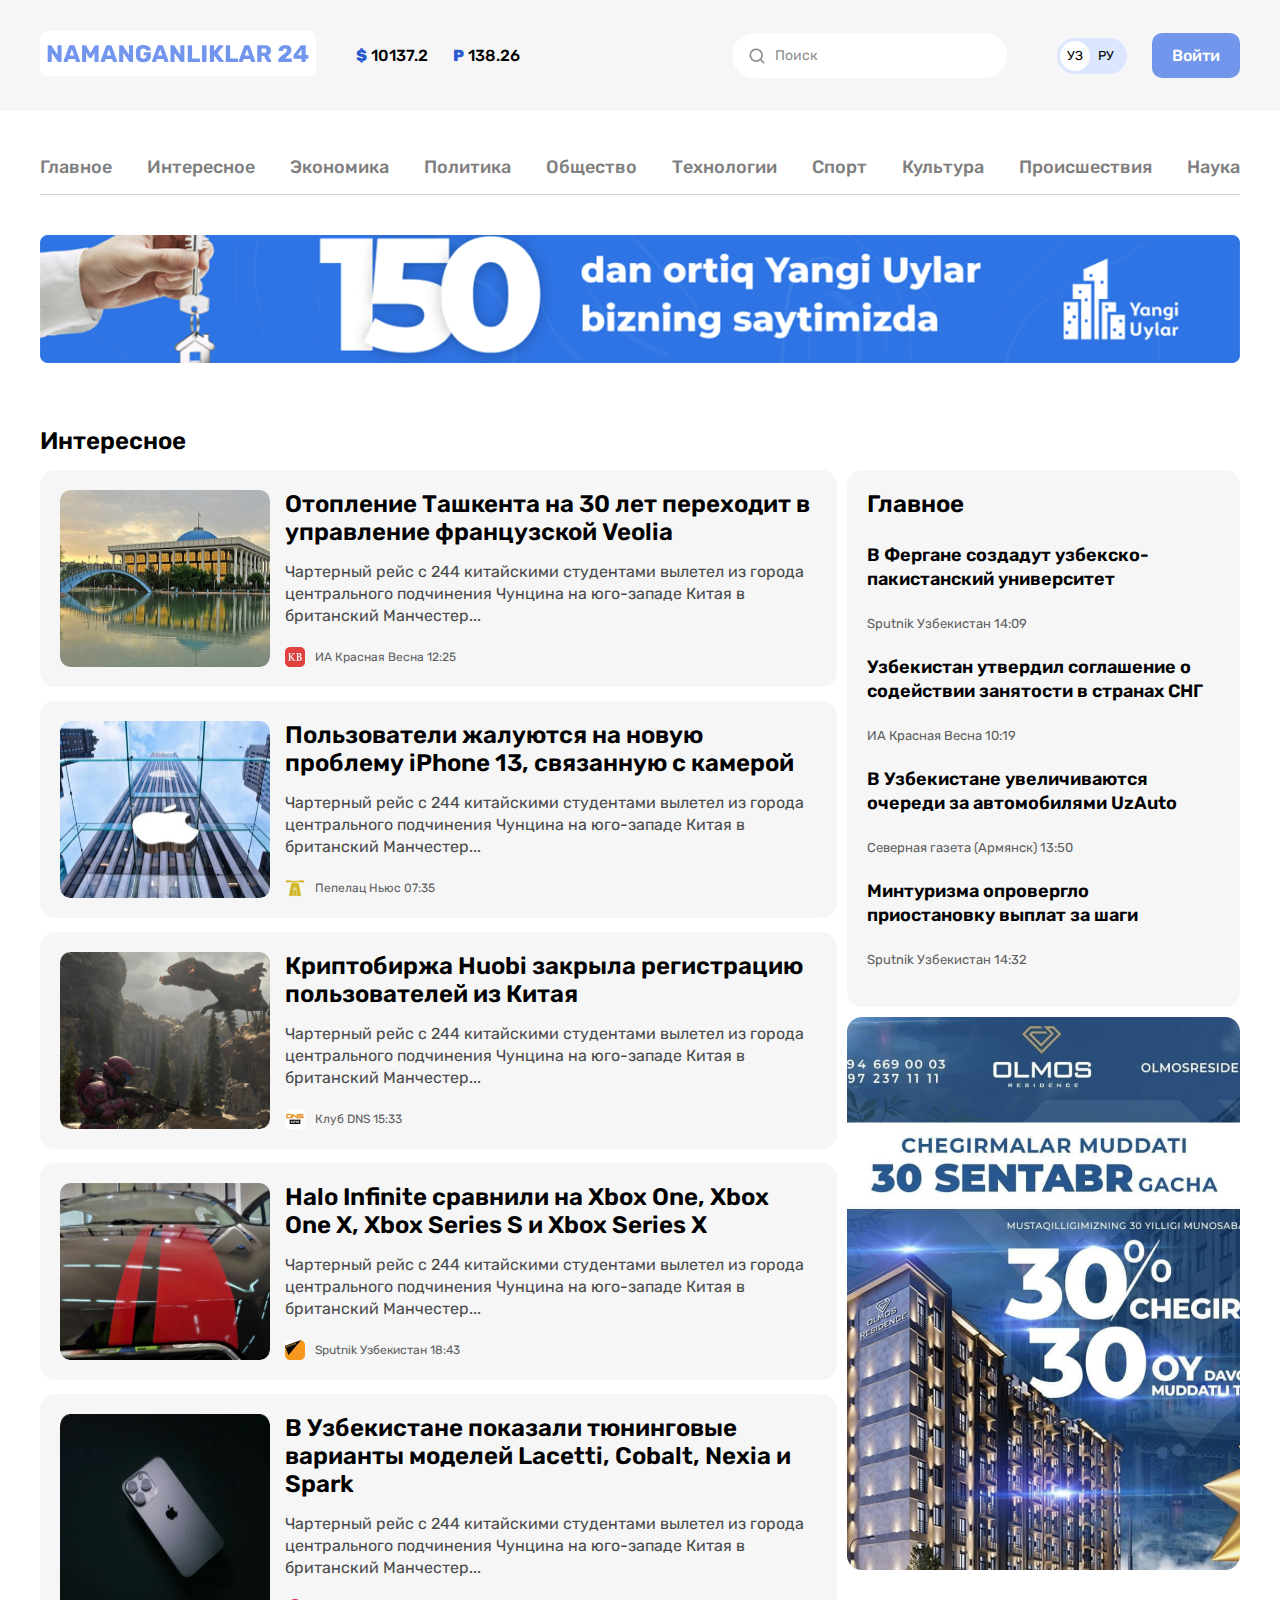
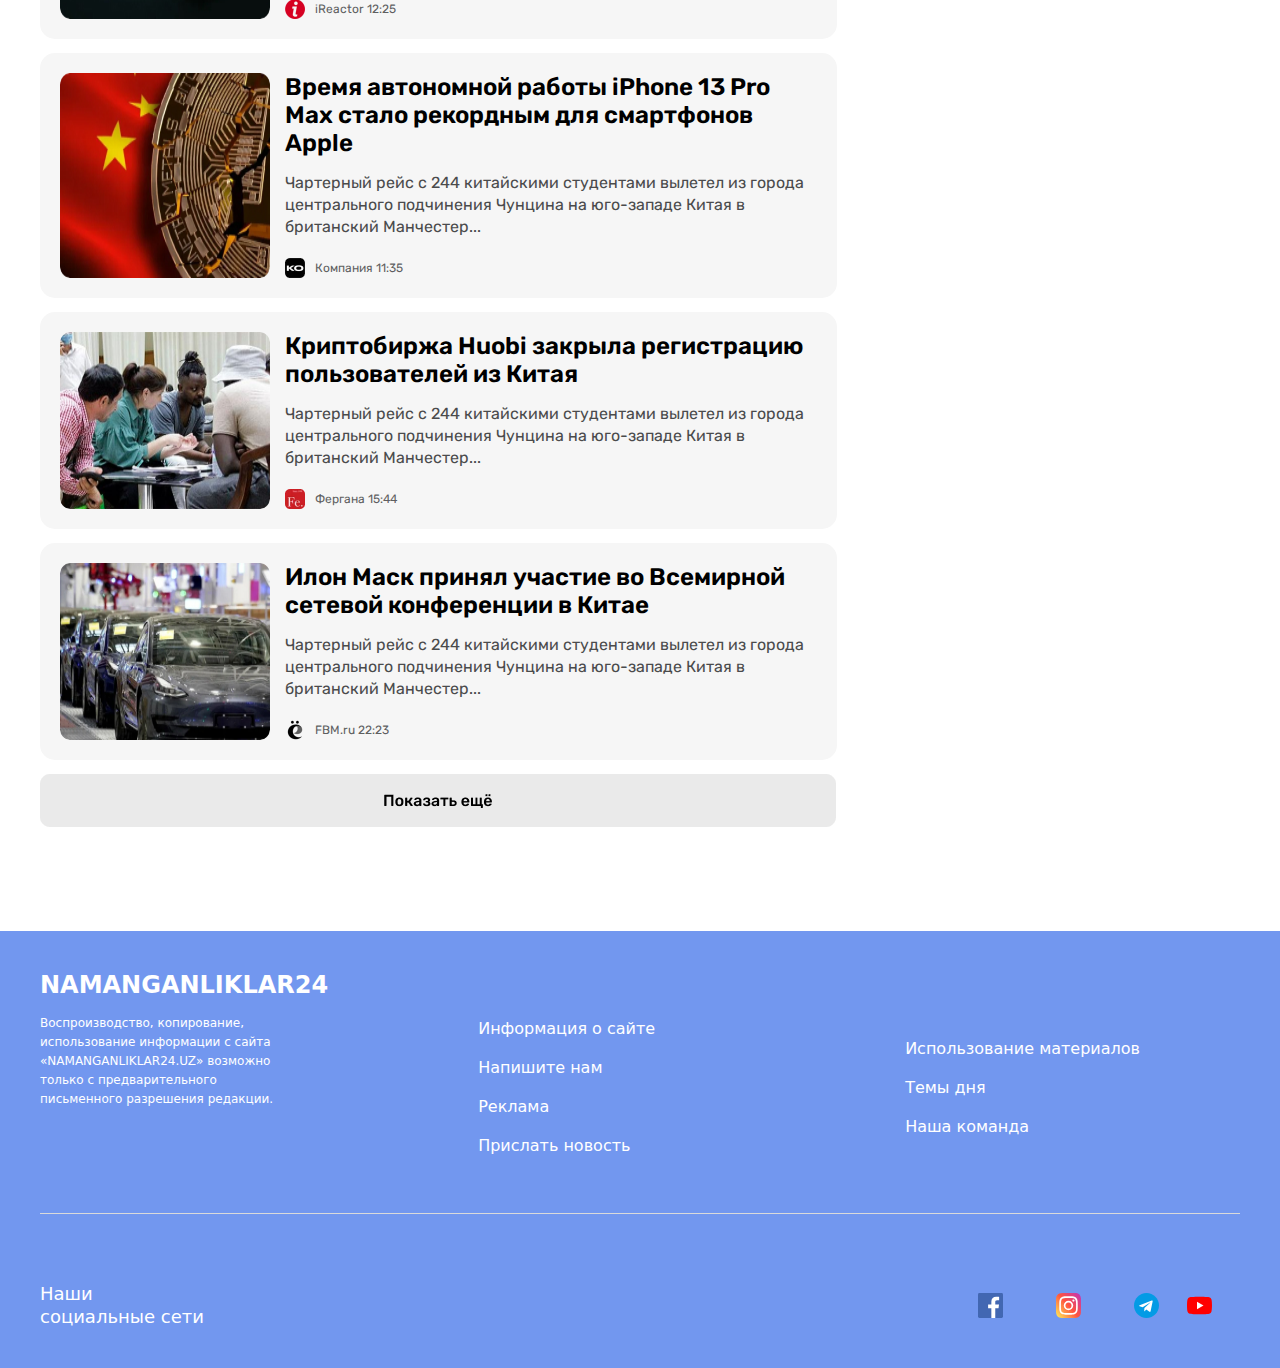
==== interest.html @ 2154cc52 "Add second page" ====
<!DOCTYPE html>
<html lang="ru">
  <head>
    <meta charset="UTF-8" />
    <meta http-equiv="X-UA-Compatible" content="IE=edge" />
    <meta name="viewport" content="width=device-width, initial-scale=1.0" />
    <title>interest-page</title>
    <link rel="preconnect" href="https://fonts.googleapis.com" />
    <link rel="preconnect" href="https://fonts.gstatic.com" crossorigin />
    <link
      href="https://fonts.googleapis.com/css2?family=Rubik:wght@400;700&display=swap"
      rel="stylesheet"
    />
    <link rel="stylesheet" href="css/main.css" />
  </head>

  <body>
    <!-- site header start -->
    <header class="header">
      <div class="container">
        <div class="site-up">
          <div class="header-wrapper">
            <div class="header-left">
              <a class="site-logo" href="index.html">
                <img src="images/NAMANGANLIKLAR 24.svg" alt="Logo" />
              </a>
              <ul class="money-list">
                <li class="money-item">
                  <span class="money-item-symbol">$</span> 10137.2
                </li>
                <li class="money-item">
                  <span class="money-item-symbol">P</span> 138.26
                </li>
              </ul>
            </div>
            <div class="header-right">
              <div class="search-button">
                <img class="search-img" src="images/search.png" alt="search" />
                <p class="search-text">Поиск</p>
              </div>
              <div class="site-lenguage">
                <a class="site-lenguage__uz" href="#">УЗ</a>
                <a class="site-lenguage__ru" href="#">РУ</a>
              </div>
              <a class="sign-button" href="#">Войти</a>
            </div>
          </div>
        </div>
      </div>
    </header>
    <!-- SITE HEADER-FINISH -->
    <!-- SITE-NAV-START -->
    <div class="site-down">
      <div class="container">
        <nav class="site-nav">
          <ul class="site-nav-list">
            <li class="site-nav-item">
              <p class="nav-item-text">
                <a class="nav-item-text-link" href="index.html">Главное</a>
              </p>
            </li>
            <li class="site-nav-item">
              <p class="nav-item-text">
                <a class="nav-item-text-link" href="interest.html"
                  >Интересное</a
                >
              </p>
            </li>
            <li class="site-nav-item">
              <p class="nav-item-text">
                <a class="nav-item-text-link" href="#">Экономика</a>
              </p>
            </li>
            <li class="site-nav-item">
              <p class="nav-item-text">
                <a class="nav-item-text-link" href="#">Политика</a>
              </p>
            </li>
            <li class="site-nav-item">
              <p class="nav-item-text">
                <a class="nav-item-text-link" href="#">Общество</a>
              </p>
            </li>
            <li class="site-nav-item">
              <p class="nav-item-text">
                <a class="nav-item-text-link" href="#">Технологии</a>
              </p>
            </li>
            <li class="site-nav-item">
              <p class="nav-item-text">
                <a class="nav-item-text-link" href="#">Спорт</a>
              </p>
            </li>
            <li class="site-nav-item">
              <p class="nav-item-text">
                <a class="nav-item-text-link" href="#">Культура</a>
              </p>
            </li>
            <li class="site-nav-item">
              <p class="nav-item-text">
                <a class="nav-item-text-link" href="#">Происшествия</a>
              </p>
            </li>
            <li class="site-nav-item">
              <p class="nav-item-text">
                <a class="nav-item-text-link" href="#">Наука</a>
              </p>
            </li>
          </ul>
        </nav>
      </div>
    </div>
    <!-- site-nav-finish -->
    <!-- site aside start -->
    <aside>
      <div class="container">
        <a href="https://yangiuylar.uz/" target="_blank">
          <img src="images/optimize 1.png" width="1200" alt="adv" />
        </a>
      </div>
    </aside>
    <!-- site-aside-finish -->
    <section class="second-section">
      <div class="container">
        <div class="section-wrapper">
          <div class="section-left">
            <h2 class="world-title">Интересное</h2>
            <ul class="world-list">
              <li class="world-item">
                <img class="world-image" src="images/Toshkent.jpg" alt="img" />
                <div class="world-title-text">
                  <h3 class="world-title">
                    Отопление Ташкента на 30 лет переходит в управление
                    французской Veolia
                  </h3>
                  <p class="world-text">
                    Чартерный рейс с 244 китайскими студентами вылетел из города
                    центрального подчинения Чунцина на юго-западе Китая в
                    британский Манчестер...
                  </p>
                  <div class="world-data">
                    <img class="world-data-img" src="images/KB.png" alt="img" />
                    <p class="world-data-text">ИА Красная Весна 12:25</p>
                  </div>
                </div>
              </li>
            </ul>
            <ul class="world-list">
              <li class="world-item">
                <img class="world-image" src="images/apple.jpg" alt="img" />
                <div class="world-title-text">
                  <h3 class="world-title">
                    Пользователи жалуются на новую проблему iPhone 13, связанную
                    с камерой
                  </h3>
                  <p class="world-text">
                    Чартерный рейс с 244 китайскими студентами вылетел из города
                    центрального подчинения Чунцина на юго-западе Китая в
                    британский Манчестер...
                  </p>
                  <div class="world-data">
                    <img
                      class="world-data-img"
                      src="images/yellow.png"
                      alt="img"
                    />
                    <p class="world-data-text">Пепелац Ньюс 07:35</p>
                  </div>
                </div>
              </li>
            </ul>
            <ul class="world-list">
              <li class="world-item">
                <img class="world-image" src="images/ajdarho.jpg" alt="img" />
                <div class="world-title-text">
                  <h3 class="world-title">
                    Криптобиржа Huobi закрыла регистрацию пользователей из Китая
                  </h3>
                  <p class="world-text">
                    Чартерный рейс с 244 китайскими студентами вылетел из города
                    центрального подчинения Чунцина на юго-западе Китая в
                    британский Манчестер...
                  </p>
                  <div class="world-data">
                    <img
                      class="world-data-img"
                      src="images/cns.png"
                      alt="img"
                    />
                    <p class="world-data-text">Клуб DNS 15:33</p>
                  </div>
                </div>
              </li>
            </ul>
            <ul class="world-list">
              <li class="world-item">
                <img class="world-image" src="images/redline.jpg" alt="img" />
                <div class="world-title-text">
                  <h3 class="world-title">
                    Halo Infinite сравнили на Xbox One, Xbox One X, Xbox Series
                    S и Xbox Series X
                  </h3>
                  <p class="world-text">
                    Чартерный рейс с 244 китайскими студентами вылетел из города
                    центрального подчинения Чунцина на юго-западе Китая в
                    британский Манчестер...
                  </p>
                  <div class="world-data">
                    <img
                      class="world-data-img"
                      src="images/orange.png"
                      alt="img"
                    />
                    <p class="world-data-text">Sputnik Узбекистан 18:43</p>
                  </div>
                </div>
              </li>
            </ul>
            <ul class="world-list">
              <li class="world-item">
                <img class="world-image" src="images/13pro.jpg" alt="img" />
                <div class="world-title-text">
                  <h3 class="world-title">
                    В Узбекистане показали тюнинговые варианты моделей Lacetti,
                    Cobalt, Nexia и Spark
                  </h3>
                  <p class="world-text">
                    Чартерный рейс с 244 китайскими студентами вылетел из города
                    центрального подчинения Чунцина на юго-западе Китая в
                    британский Манчестер...
                  </p>
                  <div class="world-data">
                    <img class="world-data-img" src="images/i.png" alt="img" />
                    <p class="world-data-text">iReactor 12:25</p>
                  </div>
                </div>
              </li>
            </ul>
            <ul class="world-list">
              <li class="world-item">
                <img
                  class="world-image"
                  src="images/china-gold.jpg"
                  alt="img"
                />
                <div class="world-title-text">
                  <h3 class="world-title">
                    Время автономной работы iPhone 13 Pro Max стало рекордным
                    для смартфонов Apple
                  </h3>
                  <p class="world-text">
                    Чартерный рейс с 244 китайскими студентами вылетел из города
                    центрального подчинения Чунцина на юго-западе Китая в
                    британский Манчестер...
                  </p>
                  <div class="world-data">
                    <img class="world-data-img" src="images/ko.png" alt="img" />
                    <p class="world-data-text">Компания 11:35</p>
                  </div>
                </div>
              </li>
            </ul>
            <ul class="world-list">
              <li class="world-item">
                <img class="world-image" src="images/bratlar.png" alt="img" />
                <div class="world-title-text">
                  <h3 class="world-title">
                    Криптобиржа Huobi закрыла регистрацию пользователей из Китая
                  </h3>
                  <p class="world-text">
                    Чартерный рейс с 244 китайскими студентами вылетел из города
                    центрального подчинения Чунцина на юго-западе Китая в
                    британский Манчестер...
                  </p>
                  <div class="world-data">
                    <img class="world-data-img" src="images/fe.png" alt="img" />
                    <p class="world-data-text">Фергана 15:44</p>
                  </div>
                </div>
              </li>
            </ul>
            <ul class="world-list">
              <li class="world-item">
                <img class="world-image" src="images/tesla.jpg" alt="img" />
                <div class="world-title-text">
                  <h3 class="world-title">
                    Илон Маск принял участие во Всемирной сетевой конференции в
                    Китае
                  </h3>
                  <p class="world-text">
                    Чартерный рейс с 244 китайскими студентами вылетел из города
                    центрального подчинения Чунцина на юго-западе Китая в
                    британский Манчестер...
                  </p>
                  <div class="world-data">
                    <img class="world-data-img" src="images/S.png" alt="img" />
                    <p class="world-data-text">FBM.ru 22:23</p>
                  </div>
                </div>
              </li>
            </ul>
          </div>
          <div class="section-right">
            <div class="basic-news">
              <h3 class="basic-news-title">Главное</h3>
              <ul class="basic-news-list">
                <li class="basic-news-item">
                  <h4 class="basic-news-item-title">
                    В Фергане создадут узбекско-пакистанский университет
                  </h4>
                  <p class="basic-news-item-text">Sputnik Узбекистан 14:09</p>
                </li>
                <li class="basic-news-item">
                  <h4 class="basic-news-item-title">
                    Узбекистан утвердил соглашение о содействии занятости в
                    странах СНГ
                  </h4>
                  <p class="basic-news-item-text">ИА Красная Весна 10:19</p>
                </li>
                <li class="basic-news-item">
                  <h4 class="basic-news-item-title">
                    В Узбекистане увеличиваются очереди за автомобилями UzAuto
                  </h4>
                  <p class="basic-news-item-text">
                    Северная газета (Армянск) 13:50
                  </p>
                </li>
                <li class="basic-news-item">
                  <h4 class="basic-news-item-title">
                    Минтуризма опровергло приостановку выплат за шаги
                  </h4>
                  <p class="basic-news-item-text">Sputnik Узбекистан 14:32</p>
                </li>
              </ul>
            </div>
            <img class="olmos-second-page" src="images/image 6.png" alt="img" />
          </div>
        </div>
        <img class="button-show" src="images/Button.png" alt="img" />
      </div>
    </section>
    <footer class="site-footer">
      <!-- footer part start -->
      <div class="footer-part">
        <div class="container">
          <div class="footer-top">
            <div class="footer-top-logobox">
              <a class="footer-top-boxlogo-link" href="./index.html">
                <p class="namanganliklar">NAMANGANLIKLAR24</p>
              </a>

              <p class="footer-top-boxlogo-text">
                Воспроизводство, копирование, <br />
                использование информации с сайта <br />
                «NAMANGANLIKLAR24.UZ» возможно <br />
                только с предварительного <br />
                письменного разрешения редакции.
              </p>
            </div>
            <div class="footer-top-infobox">
              <ul class="footer-top-infobox-list">
                <li class="footer-top-infobox-item">
                  <a class="footer-top-infobox-link" href="#"
                    >Информация о сайте</a
                  >
                </li>
                <li class="footer-top-infobox-item">
                  <a class="footer-top-infobox-link" href="#">Напишите нам</a>
                </li>
                <li class="footer-top-infobox-item">
                  <a class="footer-top-infobox-link" href="#">Реклама</a>
                </li>
                <li class="footer-top-infobox-item">
                  <a class="footer-top-infobox-link" href="#"
                    >Прислать новость</a
                  >
                </li>
              </ul>
            </div>
            <div class="footer-top-infobox">
              <ul class="footer-top-infobox-list">
                <li class="footer-top-infobox-item">
                  <a class="footer-top-infobox-link" href="#"
                    >Использование материалов</a
                  >
                </li>
                <li class="footer-top-infobox-item">
                  <a class="footer-top-infobox-link" href="#">Темы дня</a>
                </li>
                <li class="footer-top-infobox-item">
                  <a class="footer-top-infobox-link" href="#">Наша команда</a>
                </li>
              </ul>
            </div>
          </div>

          <div class="footer-bottom">
            <h2 class="footer-bottom-text">
              Наши <br />
              социальные сети
            </h2>

            <ul class="footer-bottom-list">
              <li class="footer-bottom-item">
                <a
                  class="footer-bottom-link"
                  href="https://facebook.com"
                  target="blank"
                >
                  <img
                    class="footer-bottom-link-logo"
                    src="./images/free-icon-facebook.svg"
                    width="25"
                    height="25"
                    alt="logo facebook"
                  />
                </a>
              </li>
              <li class="footer-bottom-item">
                <a
                  class="footer-bottom-link"
                  href="https://instagram.com"
                  target="blank"
                >
                  <img
                    class="footer-bottom-link-logo"
                    src="./images/free-icon-instagram.svg"
                    width="25"
                    height="25"
                    alt="logo instagram"
                  />
                </a>
              </li>
              <li class="footer-bottom-item">
                <a
                  class="footer-bottom-link"
                  href="https://telegram.com"
                  target="blank"
                >
                  <img
                    class="footer-bottom-link-logo"
                    src="./images/free-icon-telegram.svg"
                    width="25"
                    height="25"
                    alt="logo telegram"
                  />
                </a>
              </li>
              <li class="footer-bottom">
                <a
                  class="footer-bottom-link"
                  href="https://youtube.com"
                  target="blank"
                >
                  <img
                    class="footer-bottom-link-logo"
                    src="./images/free-icon-youtube.svg"
                    width="25"
                    height="25"
                    alt="logo youtube"
                  />
                </a>
              </li>
            </ul>
          </div>
        </div>
      </div>
    </footer>
  </body>
</html>
---- css/main.css ----
* {
  box-sizing: border-box;
}

body {
  margin: 0;
  font-family:system-ui, -apple-system, BlinkMacSystemFont, 'Segoe UI', Roboto, Oxygen, Ubuntu, Cantarell, 'Open Sans', 'Helvetica Neue', sans-serif;
}

.container {
  width: 1240px;
  margin-right: auto;
  margin-left: auto;
  padding-right: 20px;
  padding-left: 20px;
}

.header {
  padding-top: 30px;
  padding-bottom: 30px;
  background: #f6f6f6;
  display: flex;
  justify-content: space-between;
}

.header-wrapper {
  display: flex;
  justify-content: space-between;
}

.header-left {
  display: flex;
  justify-content: center;
  align-items: center;
}

.money-list {
  display: flex;
  justify-content: center;
  align-items: center;
  list-style: none;
}
.money-item {
  margin-right: 25px;
  font-family: "Rubik";
  font-style: normal;
  font-weight: 500;
  font-size: 16px;
  line-height: 19px;
  color: #000000;
}
.money-item-symbol {
  font-weight: 800;
  color: #2959ce;
}
.header-right {
  display: flex;
  justify-content: center;
  align-items: center;
}
.search-button {
  display: flex;
  justify-content: start;
  align-items: center;
  margin-right: 25px;
  width: 275px;
  height: 45px;
  background: #ffffff;
  border-radius: 60px;
  align-items: center;
}
.search-img {
  margin-left: 15px;
}
.search-text {
  margin-left: 8px;
  font-family: "Rubik";
  font-style: normal;
  font-weight: 400;
  font-size: 14px;
  line-height: 17px;
  color: #8d8d8d;
}
.site-lenguage {
  display: flex;
  align-items: center;
  justify-content: center;
  font-family: "Rubik", "Arial", sans-serif;
  font-weight: 400;
  margin-left: 25px;
  margin-right: 25px;
  font-size: 13px;
  padding: 3px;
  line-height: 12px;
  background: #dce6ff;
  border-radius: 39px;
}
.site-lenguage__uz,
.site-lenguage__ru {
  text-decoration: none;
  color: #000000;
}

.site-lenguage__ru {
  padding-right: 10px;
}

.site-lenguage__uz {
  padding: 9px 7px;
  background-color: #fff;
  border-radius: 50%;
  margin-right: 8px;
}
.sign-button {
  padding-top: 13px;
  padding-right: 20px;
  padding-bottom: 13px;
  padding-left: 20px;

  font-family: "Rubik";
  font-style: normal;
  font-weight: 500;
  font-size: 16px;
  line-height: 19px;
  text-decoration: none;
  background: #7296ec;
  border-radius: 10px;
  color: #ffffff;
}
.site-nav {
  border-bottom: 1px solid #d1d1d1;
  margin-bottom: 40px;
}

.site-nav-list {
  margin-top: 30px;
  margin-bottom: 0;
  margin-left: 0p;
  padding-left: 0;
  display: flex;
  justify-content: space-between;
  align-items: center;
  list-style: none;
  border-bottom: #000000;
}
.nav-item-text-link {
  margin-bottom: 20px;
  font-family: "Rubik";
  font-style: normal;
  font-weight: 500;
  font-size: 18px;
  line-height: 21px;
  text-align: center;
  text-decoration: none;
  color: #7f7f7f;
}
.first-section {
  padding-top: 50px;
}
.news-list {
  padding: 0;
  display: flex;
  list-style: none;
  flex-wrap: wrap;
}
.news-item {
  margin-right: 10px;
  margin-bottom: 10px;
  padding: 20px 20px;
  width: 393px;
  background: #f6f6f6;
  border-radius: 15px;
}
.item-3 {
  margin-right: 0;
}
.item-6 {
  margin-right: 0;
}
.news-item-title {
  margin: 0;
  margin-bottom: 0;
  font-family: "Rubik";
  font-style: normal;
  font-weight: 700;
  font-size: 20px;
  line-height: 26px;
  /* or 130% */

  color: #000000;
}
.news-item-text {
  margin-bottom: 15px;
  font-family: "Rubik";
  font-style: normal;
  font-weight: 400;
  font-size: 16px;
  line-height: 22px;
  /* or 138% */

  color: #4a4b4c;
}
.news-item-img {
  border-radius: 10px;
}
.news-item-logo {
  display: flex;
  align-items: center;
}
.news-item-logo-img {
  margin-right: 10px;
  width: 20px;
  height: 20px;
}
.news-item-logo-text {
  font-family: "Rubik";
  font-style: normal;
  font-weight: 400;
  font-size: 12px;
  line-height: 14px;

  color: #5e5f61;
}
.box {
  margin-top: 60px;
  margin-right: auto;
  margin-left: auto;
  padding: 25px 30px;
  width: 1050px;
  height: 100px;
  background: #ffc290;
  border-radius: 10px;
  display: flex;
  justify-content: space-between;
}
.box-text {
  margin: 0;
  font-family: "Rubik";
  font-style: normal;
  font-weight: 700;
  font-size: 20px;
  line-height: 26px;
  /* or 130% */

  color: #000000;
}
.box-button {
  margin: 0;
  padding: 13px 30px;
  background: #f78b3b;
  border-radius: 10px;
  font-family: "Rubik";
  font-style: normal;
  font-weight: 500;
  font-size: 20px;
  line-height: 24px;
  text-align: center;

  color: #ffffff;
}
.second-section {
  display: flex;
  padding-top: 60px;
}
.section-wrapper {
  display: flex;
}

.world-title {
  margin-top: 0;
  margin-bottom: 15px;
  font-family: "Rubik";
  font-style: normal;
  font-weight: 600;
  font-size: 24px;
  line-height: 28px;

  color: #000000;
}

.world-list {
  margin: 0;
  margin-right: 10px;
  margin-bottom: 14px;
  padding: 20px 20px;
  width: 797px;
  background: #f6f6f6;
  border-radius: 15px;
  list-style: none;
}
.world-item {
  display: flex;
}
.world-image {
  margin-right: 15px;
  width: 210px;
  border-radius: 10px;
}
.world-title-text {
  margin-bottom: 0;
  font-family: "Rubik";
  font-style: normal;
  font-weight: 500;
  font-size: 20px;
  line-height: 26px;
  /* or 130% */

  color: #000000;
}
.world-text {
  margin-top: 0;
  margin-bottom: 17px;
  margin-bottom: 20px;
  font-family: "Rubik";
  font-style: normal;
  font-weight: 400;
  font-size: 16px;
  line-height: 22px;
  /* or 138% */

  color: #4a4b4c;
}
.world-data {
  display: flex;
  align-items: center;
}
.world-data-img {
  width: 20px;
  height: 20px;
  margin-right: 10px;
}
.world-data-text {
  margin-top: 0;
  margin-bottom: 0;
  font-family: "Rubik";
  font-style: normal;
  font-weight: 400;
  font-size: 12px;
  line-height: 14px;

  color: #5e5f61;
}
.basic-news {
  margin-top: 43px;
  margin-bottom: 10px;
  padding: 20px 20px;
  width: 393px;
  background: #f6f6f6;
  border-radius: 15px;
}
.basic-news-title {
  margin: 0;
  margin-bottom: 25px;
  font-family: "Rubik";
  font-style: normal;
  font-weight: 600;
  font-size: 24px;
  line-height: 28px;

  color: #000000;
}
.basic-news-list {
  padding: 0px;
  list-style: none;
}
.basic-news-item-title {
  margin-bottom: 25px;
  font-family: "Rubik";
  font-style: normal;
  font-weight: 600;
  font-size: 18px;
  line-height: 24px;
  /* or 133% */

  color: #000000;
}
.basic-news-item-text {
  margin-bottom: 20px;
  font-family: "Rubik";
  font-style: normal;
  font-weight: 400;
  font-size: 13px;
  line-height: 15px;

  color: #5e5f61;
}
.olmos {
  width: 393px;
}
.olmos-second-page{
  width: 393px;
  height: 553px;

}
.button-show {
  margin-bottom: 100px;
}
.footer-part {
  background-color: #7297ef;

  padding-bottom: 40px;
}
.site-footer {
  background-color: #fafafa;
}

.footer-top {
  display: flex;
  justify-content: space-between;
  align-items: center;
  margin-bottom: 48px;
  padding-bottom: 33px;
  border-bottom: 1px solid #dadada;
}

.footer-top-boxlogo-link {
  font-weight: 700;
  font-size: 24px;
  line-height: 28px;
  padding-bottom: 15px;
  color: #ffffff;
  text-decoration: none;
}

.namanganliklar {
  margin-top: 40px;
  margin-bottom: 15px;
}
.footer-top-boxlogo-text {
  font-size: 12px;
  line-height: 19px;
  margin-bottom: 71px;

  color: #fff;
}

.footer-top-infobox {
  margin-top: 83px;
  margin-right: 100px;
}

.footer-top-infobox-list {
  list-style: none;
  margin-top: 0;
  margin-bottom: auto;
  padding-left: 0px;
}

.footer-top-infobox-item {
  margin-bottom: 20px;
}

.footer-top-infobox-link {
  font-weight: 500;
  font-size: 16px;
  line-height: 19px;

  text-decoration: none;

  color: #ffffff;
}

.footer-bottom {
  display: flex;
  justify-content: space-between;
}

.footer-bottom-text {
  font-weight: 500;
  font-size: 18px;
  line-height: 23px;

  margin-top: 20px;
  margin-bottom: 0px;

  color: #ffffff;
}
.footer-bottom-link {
  margin-right: 28px;
}

.footer-bottom-list {
  display: flex;
  list-style: none;
  margin-top: 31px;
  margin-bottom: 0px;
  padding-left: 0px;
}

.footer-bottom-item {
  margin-left: 25px;
}
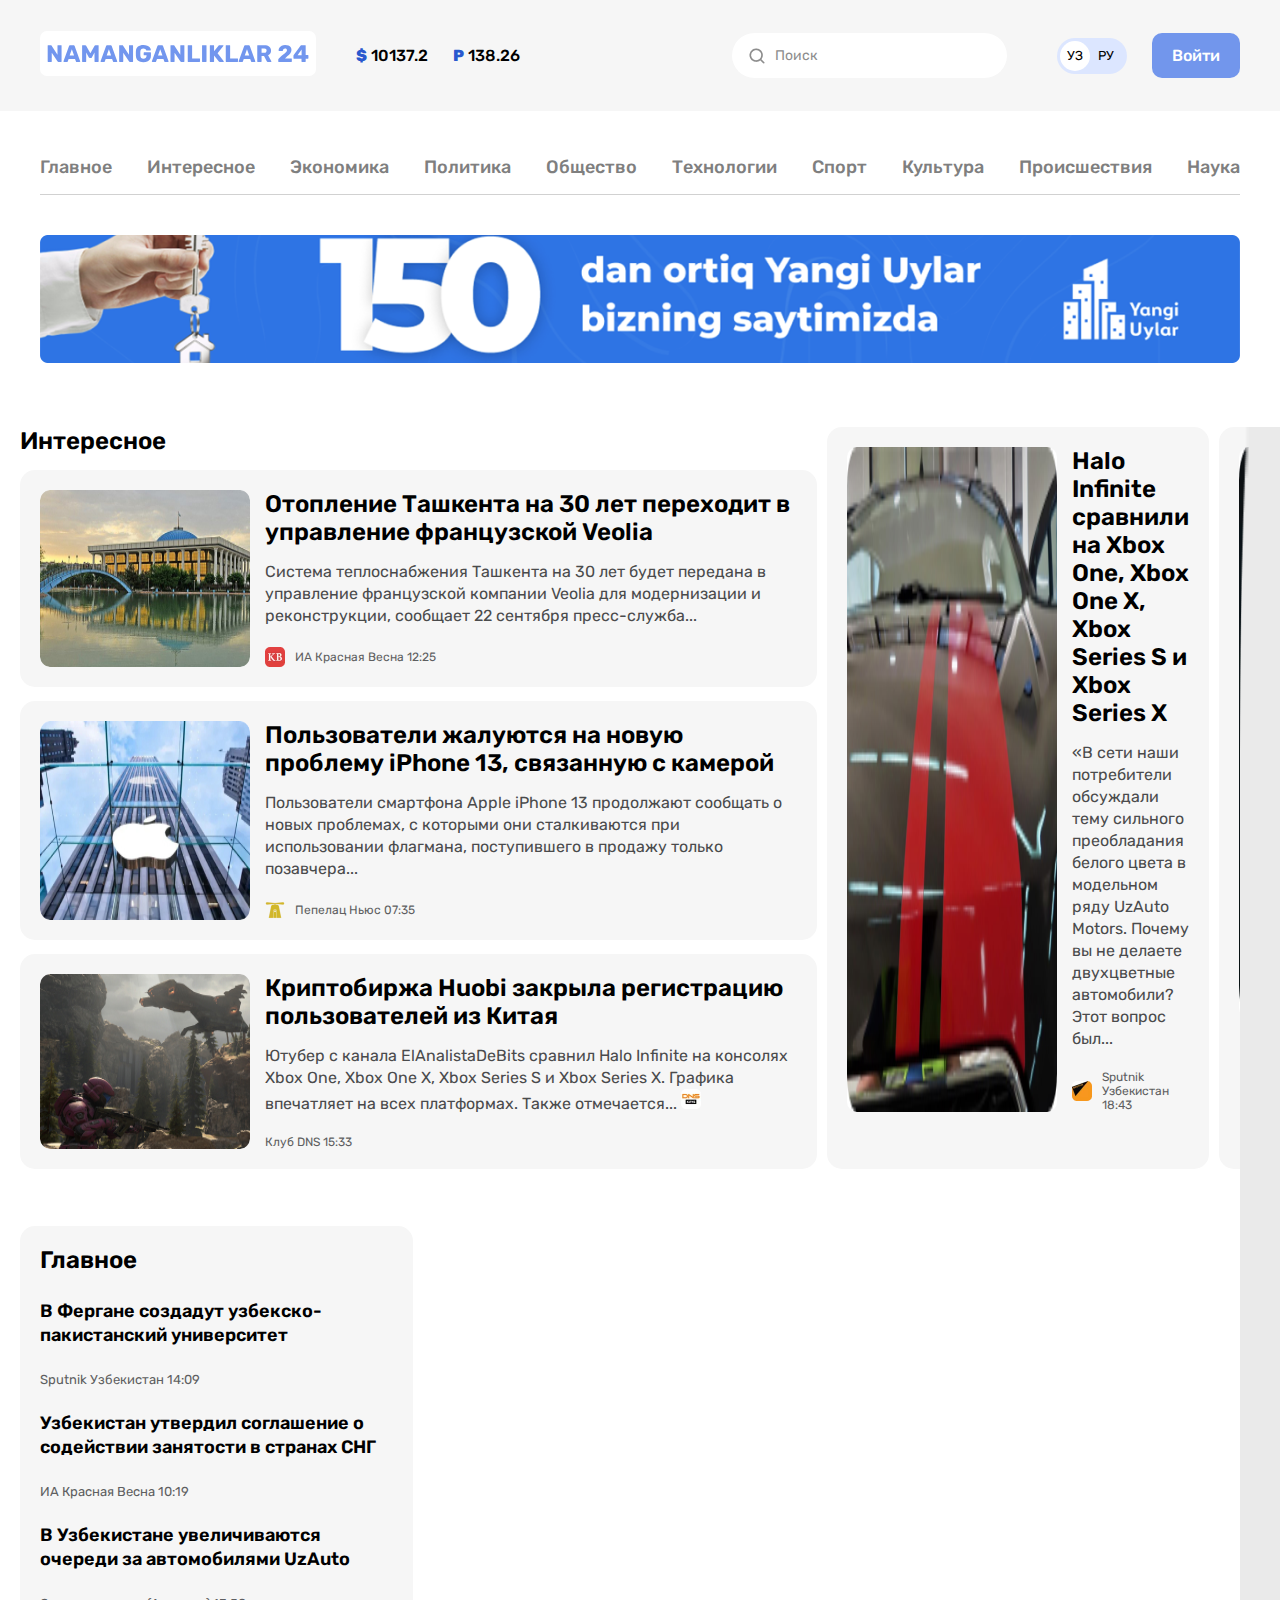
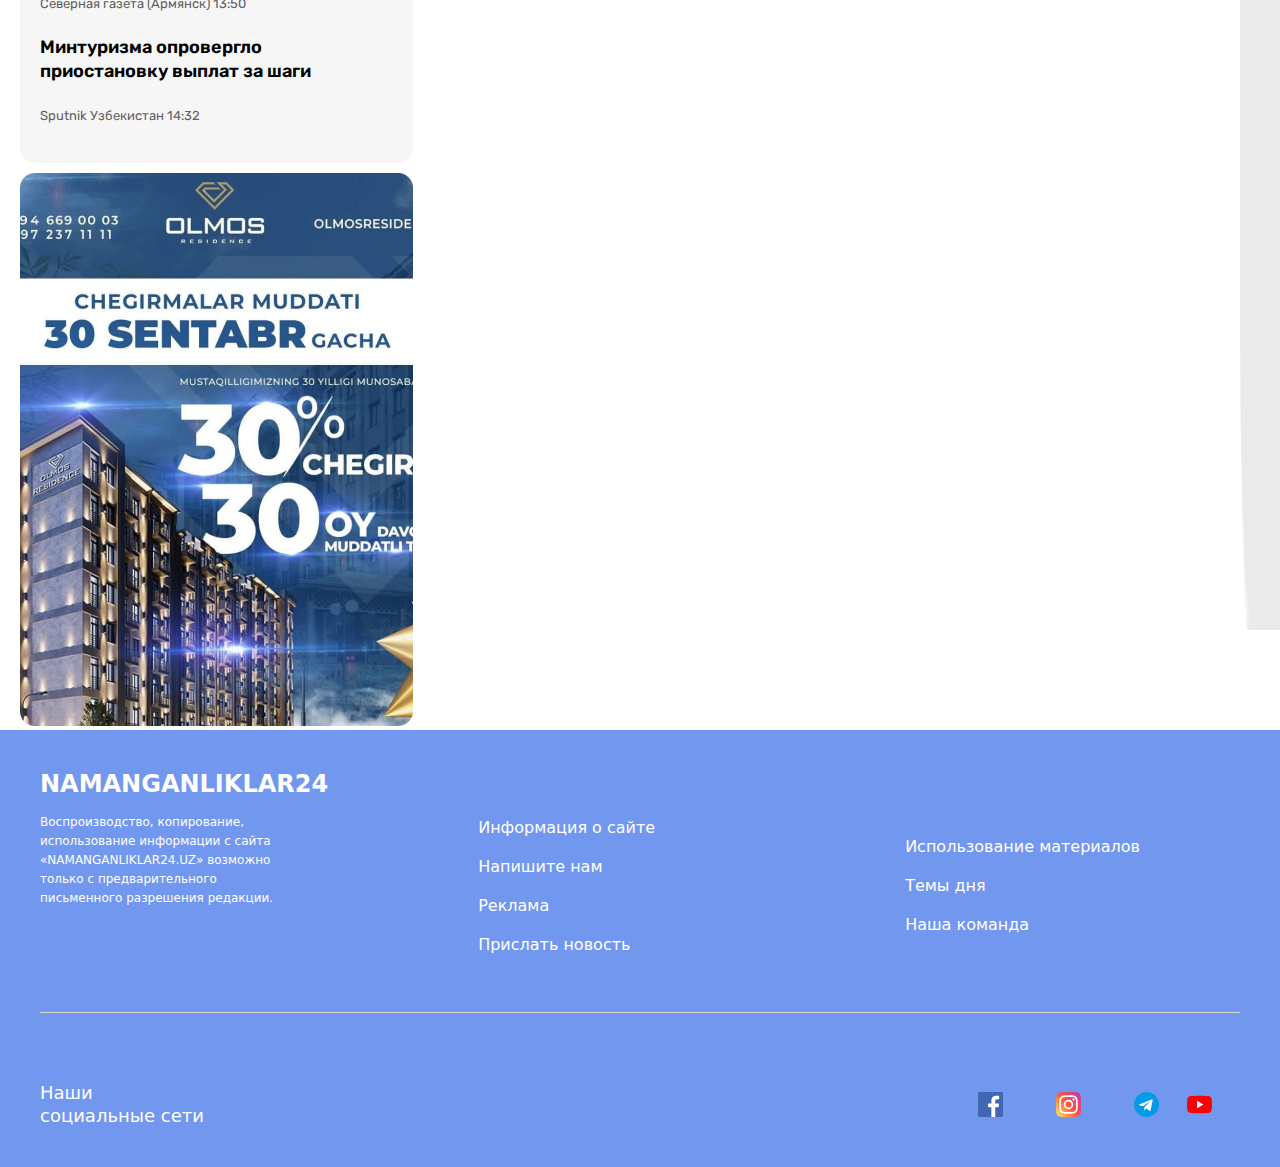
==== commit c9810a94: "Add second page" ====
--- a/interest.html
+++ b/interest.html
@@ -134,9 +134,7 @@
                     французской Veolia
                   </h3>
                   <p class="world-text">
-                    Чартерный рейс с 244 китайскими студентами вылетел из города
-                    центрального подчинения Чунцина на юго-западе Китая в
-                    британский Манчестер...
+                    Система теплоснабжения Ташкента на 30 лет будет передана в управление французской компании Veolia для модернизации и реконструкции, сообщает 22 сентября пресс-служба...
                   </p>
                   <div class="world-data">
                     <img class="world-data-img" src="images/KB.png" alt="img" />
@@ -154,9 +152,7 @@
                     с камерой
                   </h3>
                   <p class="world-text">
-                    Чартерный рейс с 244 китайскими студентами вылетел из города
-                    центрального подчинения Чунцина на юго-западе Китая в
-                    британский Манчестер...
+                    Пользователи смартфона Apple iPhone 13 продолжают сообщать о новых проблемах, с которыми они сталкиваются при использовании флагмана, поступившего в продажу только позавчера...
                   </p>
                   <div class="world-data">
                     <img
@@ -177,11 +173,7 @@
                     Криптобиржа Huobi закрыла регистрацию пользователей из Китая
                   </h3>
                   <p class="world-text">
-                    Чартерный рейс с 244 китайскими студентами вылетел из города
-                    центрального подчинения Чунцина на юго-западе Китая в
-                    британский Манчестер...
-                  </p>
-                  <div class="world-data">
+                    Ютубер с канала ElAnalistaDeBits сравнил Halo Infinite на консолях Xbox One, Xbox One X, Xbox Series S и Xbox Series X. Графика впечатляет на всех платформах. Также отмечается...
                     <img
                       class="world-data-img"
                       src="images/cns.png"
@@ -201,9 +193,7 @@
                     S и Xbox Series X
                   </h3>
                   <p class="world-text">
-                    Чартерный рейс с 244 китайскими студентами вылетел из города
-                    центрального подчинения Чунцина на юго-западе Китая в
-                    британский Манчестер...
+                    «В сети наши потребители обсуждали тему сильного преобладания белого цвета в модельном ряду UzAuto Motors. Почему вы не делаете двухцветные автомобили? Этот вопрос был...
                   </p>
                   <div class="world-data">
                     <img
@@ -225,9 +215,7 @@
                     Cobalt, Nexia и Spark
                   </h3>
                   <p class="world-text">
-                    Чартерный рейс с 244 китайскими студентами вылетел из города
-                    центрального подчинения Чунцина на юго-западе Китая в
-                    британский Манчестер...
+                    Линейка смартфонов iPhone 13 от Apple была презентована на прошлой неделе. Прием предзаказов на устройство стартовал 22 сентября, а 24 сентября новинка появилась в магазинах.
                   </p>
                   <div class="world-data">
                     <img class="world-data-img" src="images/i.png" alt="img" />
@@ -249,10 +237,7 @@
                     для смартфонов Apple
                   </h3>
                   <p class="world-text">
-                    Чартерный рейс с 244 китайскими студентами вылетел из города
-                    центрального подчинения Чунцина на юго-западе Китая в
-                    британский Манчестер...
-                  </p>
+                    Крупнейшая в Китае биржа для торговли биткоинами Huobi приостановила регистрацию пользователей из КНР. Ранее местный Центробанк назвал нелегальными все транзакции...
                   <div class="world-data">
                     <img class="world-data-img" src="images/ko.png" alt="img" />
                     <p class="world-data-text">Компания 11:35</p>
@@ -268,9 +253,7 @@
                     Криптобиржа Huobi закрыла регистрацию пользователей из Китая
                   </h3>
                   <p class="world-text">
-                    Чартерный рейс с 244 китайскими студентами вылетел из города
-                    центрального подчинения Чунцина на юго-западе Китая в
-                    британский Манчестер...
+                    В Узбекистане 22 сентября стартовал конкурс молодых кинематографистов «Кино за пять дней». Мероприятие проходит в рамках Ташкентского Международного...
                   </p>
                   <div class="world-data">
                     <img class="world-data-img" src="images/fe.png" alt="img" />
@@ -288,9 +271,7 @@
                     Китае
                   </h3>
                   <p class="world-text">
-                    Чартерный рейс с 244 китайскими студентами вылетел из города
-                    центрального подчинения Чунцина на юго-западе Китая в
-                    британский Манчестер...
+                    Илон Маск (Elon Musk, Руководитель фирмы Tesla и других проектов) уже второй раз за полторы недели обратился к китайским правящим кругам и гражданам.
                   </p>
                   <div class="world-data">
                     <img class="world-data-img" src="images/S.png" alt="img" />
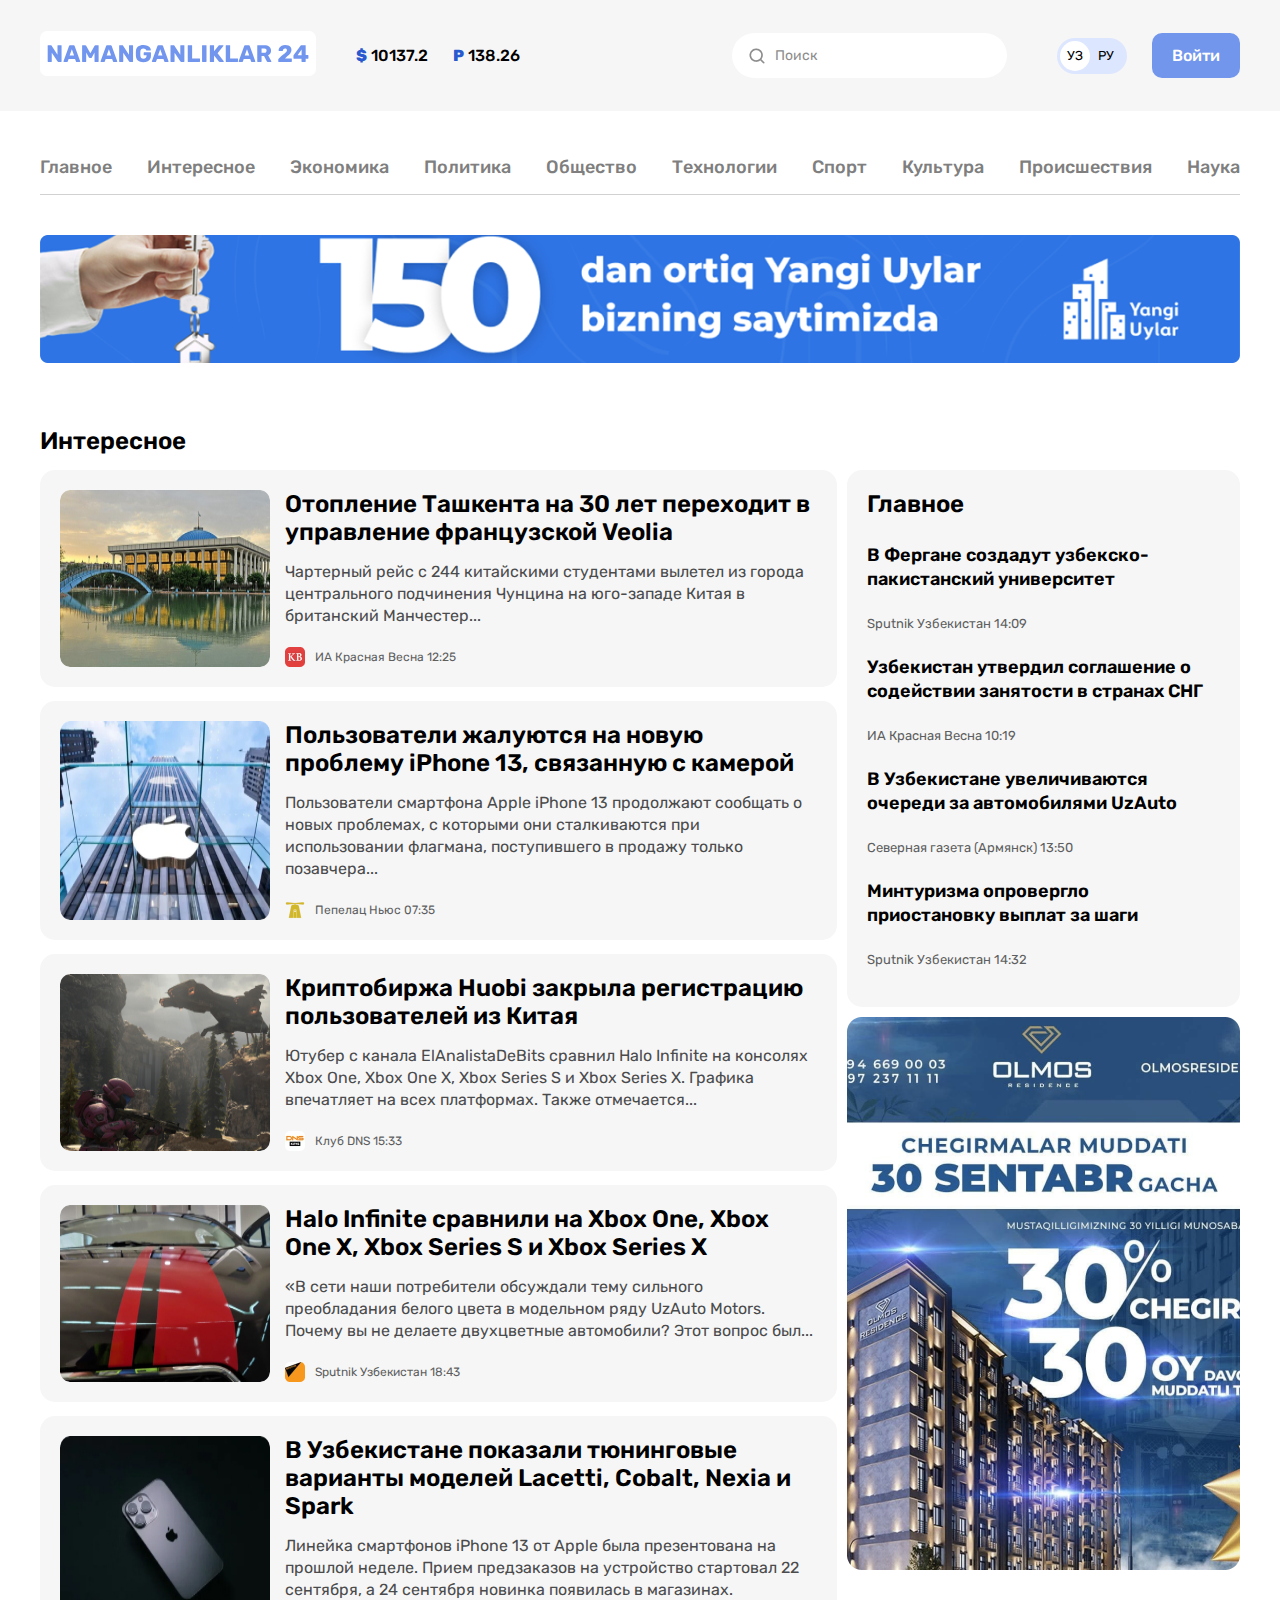
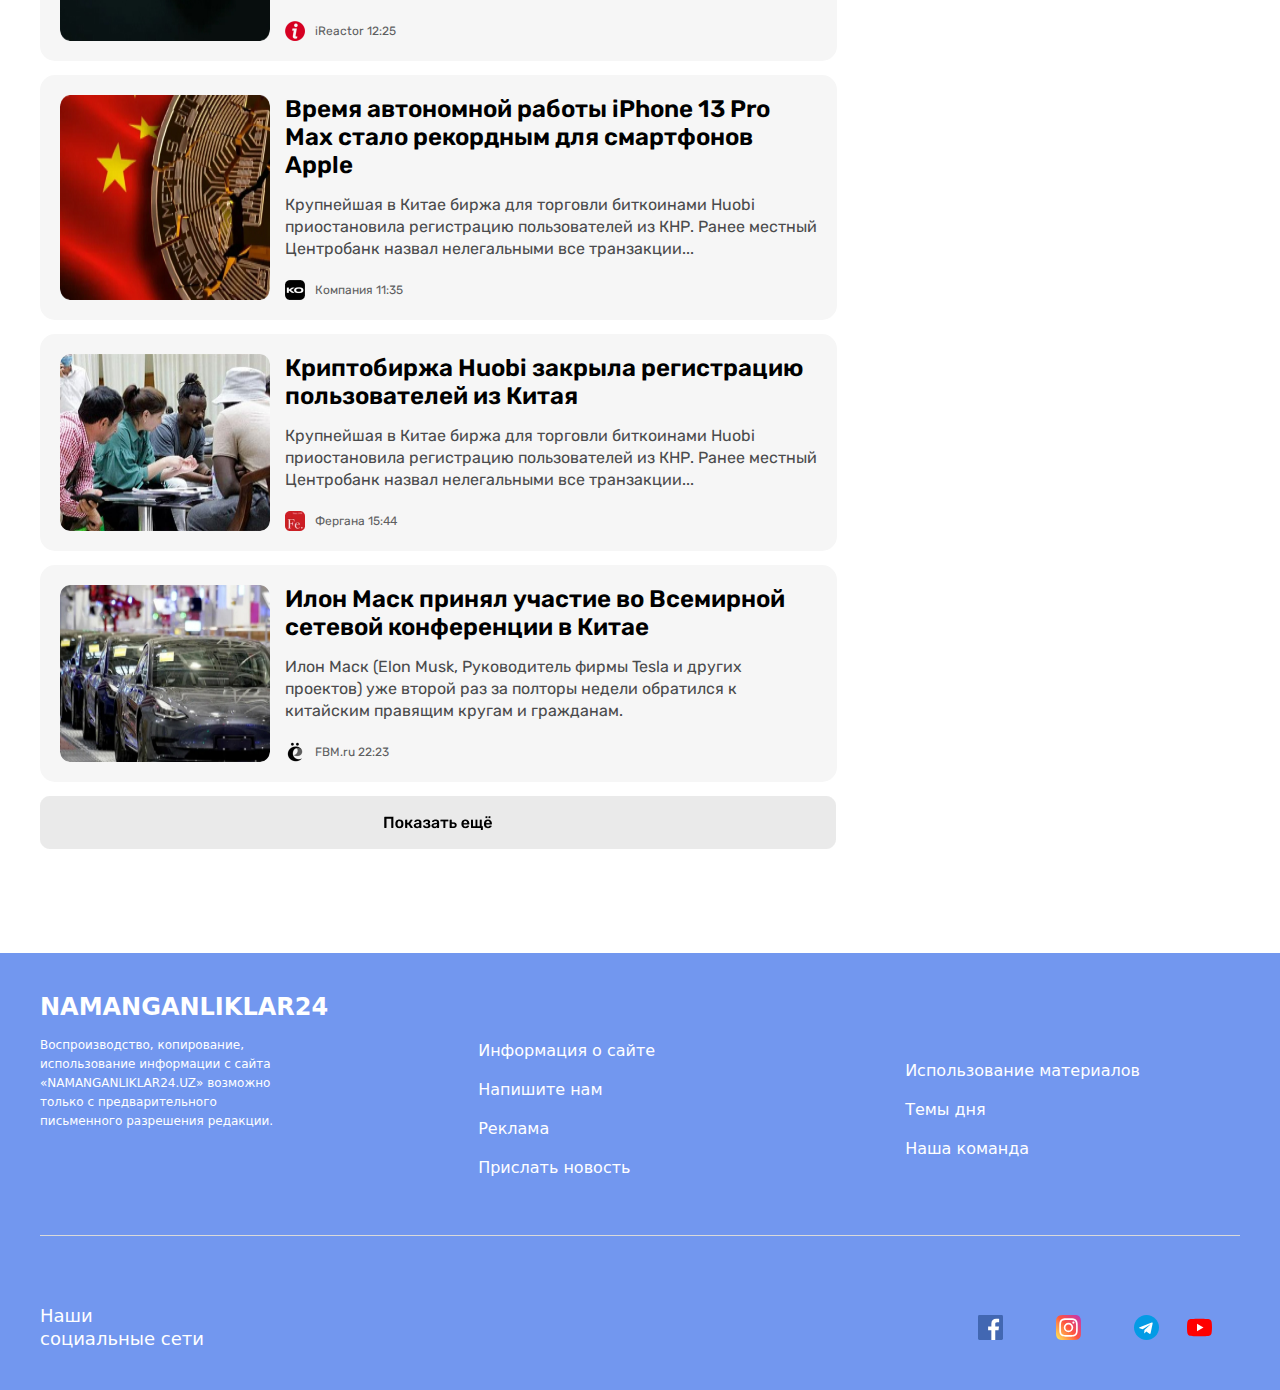
==== commit 06b59ea7: "Add second-page" ====
--- a/interest.html
+++ b/interest.html
@@ -1,6 +1,6 @@
 <!DOCTYPE html>
 <html lang="ru">
-  <head>
+<head>
     <meta charset="UTF-8" />
     <meta http-equiv="X-UA-Compatible" content="IE=edge" />
     <meta name="viewport" content="width=device-width, initial-scale=1.0" />
@@ -8,444 +8,449 @@
     <link rel="preconnect" href="https://fonts.googleapis.com" />
     <link rel="preconnect" href="https://fonts.gstatic.com" crossorigin />
     <link
-      href="https://fonts.googleapis.com/css2?family=Rubik:wght@400;700&display=swap"
-      rel="stylesheet"
+    href="https://fonts.googleapis.com/css2?family=Rubik:wght@400;700&display=swap"
+    rel="stylesheet"
     />
     <link rel="stylesheet" href="css/main.css" />
-  </head>
+</head>
 
-  <body>
+<body>
     <!-- site header start -->
     <header class="header">
-      <div class="container">
-        <div class="site-up">
-          <div class="header-wrapper">
-            <div class="header-left">
-              <a class="site-logo" href="index.html">
-                <img src="images/NAMANGANLIKLAR 24.svg" alt="Logo" />
-              </a>
-              <ul class="money-list">
-                <li class="money-item">
-                  <span class="money-item-symbol">$</span> 10137.2
-                </li>
-                <li class="money-item">
-                  <span class="money-item-symbol">P</span> 138.26
-                </li>
-              </ul>
+        <div class="container">
+            <div class="site-up">
+                <div class="header-wrapper">
+                    <div class="header-left">
+                        <a class="site-logo" href="index.html">
+                            <img src="images/NAMANGANLIKLAR 24.svg" alt="Logo" />
+                        </a>
+                        <ul class="money-list">
+                            <li class="money-item">
+                                <span class="money-item-symbol">$</span> 10137.2
+                            </li>
+                            <li class="money-item">
+                                <span class="money-item-symbol">P</span> 138.26
+                            </li>
+                        </ul>
+                    </div>
+                    <div class="header-right">
+                        <div class="search-button">
+                            <img class="search-img" src="images/search.png" alt="search" />
+                            <p class="search-text">Поиск</p>
+                        </div>
+                        <div class="site-lenguage">
+                            <a class="site-lenguage__uz" href="#">УЗ</a>
+                            <a class="site-lenguage__ru" href="#">РУ</a>
+                        </div>
+                        <a class="sign-button" href="#">Войти</a>
+                    </div>
+                </div>
             </div>
-            <div class="header-right">
-              <div class="search-button">
-                <img class="search-img" src="images/search.png" alt="search" />
-                <p class="search-text">Поиск</p>
-              </div>
-              <div class="site-lenguage">
-                <a class="site-lenguage__uz" href="#">УЗ</a>
-                <a class="site-lenguage__ru" href="#">РУ</a>
-              </div>
-              <a class="sign-button" href="#">Войти</a>
-            </div>
-          </div>
         </div>
-      </div>
     </header>
     <!-- SITE HEADER-FINISH -->
     <!-- SITE-NAV-START -->
     <div class="site-down">
-      <div class="container">
-        <nav class="site-nav">
-          <ul class="site-nav-list">
-            <li class="site-nav-item">
-              <p class="nav-item-text">
-                <a class="nav-item-text-link" href="index.html">Главное</a>
-              </p>
-            </li>
-            <li class="site-nav-item">
-              <p class="nav-item-text">
-                <a class="nav-item-text-link" href="interest.html"
-                  >Интересное</a
-                >
-              </p>
-            </li>
-            <li class="site-nav-item">
-              <p class="nav-item-text">
-                <a class="nav-item-text-link" href="#">Экономика</a>
-              </p>
-            </li>
-            <li class="site-nav-item">
-              <p class="nav-item-text">
-                <a class="nav-item-text-link" href="#">Политика</a>
-              </p>
-            </li>
-            <li class="site-nav-item">
-              <p class="nav-item-text">
-                <a class="nav-item-text-link" href="#">Общество</a>
-              </p>
-            </li>
-            <li class="site-nav-item">
-              <p class="nav-item-text">
-                <a class="nav-item-text-link" href="#">Технологии</a>
-              </p>
-            </li>
-            <li class="site-nav-item">
-              <p class="nav-item-text">
-                <a class="nav-item-text-link" href="#">Спорт</a>
-              </p>
-            </li>
-            <li class="site-nav-item">
-              <p class="nav-item-text">
-                <a class="nav-item-text-link" href="#">Культура</a>
-              </p>
-            </li>
-            <li class="site-nav-item">
-              <p class="nav-item-text">
-                <a class="nav-item-text-link" href="#">Происшествия</a>
-              </p>
-            </li>
-            <li class="site-nav-item">
-              <p class="nav-item-text">
-                <a class="nav-item-text-link" href="#">Наука</a>
-              </p>
-            </li>
-          </ul>
-        </nav>
-      </div>
+        <div class="container">
+            <nav class="site-nav">
+                <ul class="site-nav-list">
+                    <li class="site-nav-item">
+                        <p class="nav-item-text">
+                            <a class="nav-item-text-link" href="index.html">Главное</a>
+                        </p>
+                    </li>
+                    <li class="site-nav-item">
+                        <p class="nav-item-text">
+                            <a class="nav-item-text-link" href="interest.html"
+                            >Интересное</a
+                            >
+                        </p>
+                    </li>
+                    <li class="site-nav-item">
+                        <p class="nav-item-text">
+                            <a class="nav-item-text-link" href="#">Экономика</a>
+                        </p>
+                    </li>
+                    <li class="site-nav-item">
+                        <p class="nav-item-text">
+                            <a class="nav-item-text-link" href="#">Политика</a>
+                        </p>
+                    </li>
+                    <li class="site-nav-item">
+                        <p class="nav-item-text">
+                            <a class="nav-item-text-link" href="#">Общество</a>
+                        </p>
+                    </li>
+                    <li class="site-nav-item">
+                        <p class="nav-item-text">
+                            <a class="nav-item-text-link" href="#">Технологии</a>
+                        </p>
+                    </li>
+                    <li class="site-nav-item">
+                        <p class="nav-item-text">
+                            <a class="nav-item-text-link" href="#">Спорт</a>
+                        </p>
+                    </li>
+                    <li class="site-nav-item">
+                        <p class="nav-item-text">
+                            <a class="nav-item-text-link" href="#">Культура</a>
+                        </p>
+                    </li>
+                    <li class="site-nav-item">
+                        <p class="nav-item-text">
+                            <a class="nav-item-text-link" href="#">Происшествия</a>
+                        </p>
+                    </li>
+                    <li class="site-nav-item">
+                        <p class="nav-item-text">
+                            <a class="nav-item-text-link" href="#">Наука</a>
+                        </p>
+                    </li>
+                </ul>
+            </nav>
+        </div>
     </div>
     <!-- site-nav-finish -->
     <!-- site aside start -->
     <aside>
-      <div class="container">
-        <a href="https://yangiuylar.uz/" target="_blank">
-          <img src="images/optimize 1.png" width="1200" alt="adv" />
-        </a>
-      </div>
+        <div class="container">
+            <a href="https://yangiuylar.uz/" target="_blank">
+                <img src="images/optimize 1.png" width="1200" alt="adv" />
+            </a>
+        </div>
     </aside>
     <!-- site-aside-finish -->
     <section class="second-section">
-      <div class="container">
-        <div class="section-wrapper">
-          <div class="section-left">
-            <h2 class="world-title">Интересное</h2>
-            <ul class="world-list">
-              <li class="world-item">
-                <img class="world-image" src="images/Toshkent.jpg" alt="img" />
-                <div class="world-title-text">
-                  <h3 class="world-title">
-                    Отопление Ташкента на 30 лет переходит в управление
-                    французской Veolia
-                  </h3>
-                  <p class="world-text">
-                    Система теплоснабжения Ташкента на 30 лет будет передана в управление французской компании Veolia для модернизации и реконструкции, сообщает 22 сентября пресс-служба...
-                  </p>
-                  <div class="world-data">
-                    <img class="world-data-img" src="images/KB.png" alt="img" />
-                    <p class="world-data-text">ИА Красная Весна 12:25</p>
-                  </div>
+        <div class="container">
+            <div class="section-wrapper">
+                <div class="section-left">
+                    <h2 class="world-title">Интересное</h2>
+                    <ul class="world-list">
+                        <li class="world-item">
+                            <img class="world-image" src="images/Toshkent.jpg" alt="img" />
+                            <div class="world-title-text">
+                                <h3 class="world-title">
+                                    Отопление Ташкента на 30 лет переходит в управление
+                                    французской Veolia
+                                </h3>
+                                <p class="world-text">
+                                    Чартерный рейс с 244 китайскими студентами вылетел из города
+                                    центрального подчинения Чунцина на юго-западе Китая в
+                                    британский Манчестер...
+                                </p>
+                                <div class="world-data">
+                                    <img class="world-data-img" src="images/KB.png" alt="img" />
+                                    <p class="world-data-text">ИА Красная Весна 12:25</p>
+                                </div>
+                            </div>
+                        </li>
+                    </ul>
+                    <ul class="world-list">
+                        <li class="world-item">
+                            <img class="world-image" src="images/apple.jpg" alt="img" />
+                            <div class="world-title-text">
+                                <h3 class="world-title">
+                                    Пользователи жалуются на новую проблему iPhone 13, связанную
+                                    с камерой
+                                </h3>
+                                <p class="world-text">
+                                    Пользователи смартфона Apple iPhone 13 продолжают сообщать о новых проблемах, с которыми они сталкиваются при использовании флагмана, поступившего в продажу только позавчера...
+                                </p>
+                                <div class="world-data">
+                                    <img
+                                    class="world-data-img"
+                                    src="images/yellow.png"
+                                    alt="img"
+                                    />
+                                    <p class="world-data-text">Пепелац Ньюс 07:35</p>
+                                </div>
+                            </div>
+                        </li>
+                    </ul>
+                    <ul class="world-list">
+                        <li class="world-item">
+                            <img class="world-image" src="images/ajdarho.jpg" alt="img" />
+                            <div class="world-title-text">
+                                <h3 class="world-title">
+                                    Криптобиржа Huobi закрыла регистрацию пользователей из Китая
+                                </h3>
+                                <p class="world-text">
+                                    Ютубер с канала ElAnalistaDeBits сравнил Halo Infinite на консолях Xbox One, Xbox One X, Xbox Series S и Xbox Series X. Графика впечатляет на всех платформах. Также отмечается...
+                                </p>
+                                <div class="world-data">
+                                    <img
+                                    class="world-data-img"
+                                    src="images/cns.png"
+                                    alt="img"
+                                    />
+                                    <p class="world-data-text">Клуб DNS 15:33</p>
+                                </div>
+                            </div>
+                        </li>
+                    </ul>
+                    <ul class="world-list">
+                        <li class="world-item">
+                            <img class="world-image" src="images/redline.jpg" alt="img" />
+                            <div class="world-title-text">
+                                <h3 class="world-title">
+                                    Halo Infinite сравнили на Xbox One, Xbox One X, Xbox Series
+                                    S и Xbox Series X
+                                </h3>
+                                <p class="world-text">
+                                    «В сети наши потребители обсуждали тему сильного преобладания белого цвета в модельном ряду UzAuto Motors. Почему вы не делаете двухцветные автомобили? Этот вопрос был...
+                                </p>
+                                <div class="world-data">
+                                    <img
+                                    class="world-data-img"
+                                    src="images/orange.png"
+                                    alt="img"
+                                    />
+                                    <p class="world-data-text">Sputnik Узбекистан 18:43</p>
+                                </div>
+                            </div>
+                        </li>
+                    </ul>
+                    <ul class="world-list">
+                        <li class="world-item">
+                            <img class="world-image" src="images/13pro.jpg" alt="img" />
+                            <div class="world-title-text">
+                                <h3 class="world-title">
+                                    В Узбекистане показали тюнинговые варианты моделей Lacetti,
+                                    Cobalt, Nexia и Spark
+                                </h3>
+                                <p class="world-text">
+                                    Линейка смартфонов iPhone 13 от Apple была презентована на прошлой неделе. Прием предзаказов на устройство стартовал 22 сентября, а 24 сентября новинка появилась в магазинах.
+                                </p>
+                                <div class="world-data">
+                                    <img class="world-data-img" src="images/i.png" alt="img" />
+                                    <p class="world-data-text">iReactor 12:25</p>
+                                </div>
+                            </div>
+                        </li>
+                    </ul>
+                    <ul class="world-list">
+                        <li class="world-item">
+                            <img
+                            class="world-image"
+                            src="images/china-gold.jpg"
+                            alt="img"
+                            />
+                            <div class="world-title-text">
+                                <h3 class="world-title">
+                                    Время автономной работы iPhone 13 Pro Max стало рекордным
+                                    для смартфонов Apple
+                                </h3>
+                                <p class="world-text">
+                                    Крупнейшая в Китае биржа для торговли биткоинами Huobi приостановила регистрацию пользователей из КНР. Ранее местный Центробанк назвал нелегальными все транзакции...
+                                </p>
+                                <div class="world-data">
+                                    <img class="world-data-img" src="images/ko.png" alt="img" />
+                                    <p class="world-data-text">Компания 11:35</p>
+                                </div>
+                            </div>
+                        </li>
+                    </ul>
+                    <ul class="world-list">
+                        <li class="world-item">
+                            <img class="world-image" src="images/bratlar.png" alt="img" />
+                            <div class="world-title-text">
+                                <h3 class="world-title">
+                                    Криптобиржа Huobi закрыла регистрацию пользователей из Китая
+                                </h3>
+                                <p class="world-text">
+                                    Крупнейшая в Китае биржа для торговли биткоинами Huobi приостановила регистрацию пользователей из КНР. Ранее местный Центробанк назвал нелегальными все транзакции...
+                                </p>
+                                <div class="world-data">
+                                    <img class="world-data-img" src="images/fe.png" alt="img" />
+                                    <p class="world-data-text">Фергана 15:44</p>
+                                </div>
+                            </div>
+                        </li>
+                    </ul>
+                    <ul class="world-list">
+                        <li class="world-item">
+                            <img class="world-image" src="images/tesla.jpg" alt="img" />
+                            <div class="world-title-text">
+                                <h3 class="world-title">
+                                    Илон Маск принял участие во Всемирной сетевой конференции в
+                                    Китае
+                                </h3>
+                                <p class="world-text">
+                                    Илон Маск (Elon Musk, Руководитель фирмы Tesla и других проектов) уже второй раз за полторы недели обратился к китайским правящим кругам и гражданам.
+                                </p>
+                                <div class="world-data">
+                                    <img class="world-data-img" src="images/S.png" alt="img" />
+                                    <p class="world-data-text">FBM.ru 22:23</p>
+                                </div>
+                            </div>
+                        </li>
+                    </ul>
                 </div>
-              </li>
-            </ul>
-            <ul class="world-list">
-              <li class="world-item">
-                <img class="world-image" src="images/apple.jpg" alt="img" />
-                <div class="world-title-text">
-                  <h3 class="world-title">
-                    Пользователи жалуются на новую проблему iPhone 13, связанную
-                    с камерой
-                  </h3>
-                  <p class="world-text">
-                    Пользователи смартфона Apple iPhone 13 продолжают сообщать о новых проблемах, с которыми они сталкиваются при использовании флагмана, поступившего в продажу только позавчера...
-                  </p>
-                  <div class="world-data">
-                    <img
-                      class="world-data-img"
-                      src="images/yellow.png"
-                      alt="img"
-                    />
-                    <p class="world-data-text">Пепелац Ньюс 07:35</p>
-                  </div>
+                <div class="section-right">
+                    <div class="basic-news">
+                        <h3 class="basic-news-title">Главное</h3>
+                        <ul class="basic-news-list">
+                            <li class="basic-news-item">
+                                <h4 class="basic-news-item-title">
+                                    В Фергане создадут узбекско-пакистанский университет
+                                </h4>
+                                <p class="basic-news-item-text">Sputnik Узбекистан 14:09</p>
+                            </li>
+                            <li class="basic-news-item">
+                                <h4 class="basic-news-item-title">
+                                    Узбекистан утвердил соглашение о содействии занятости в
+                                    странах СНГ
+                                </h4>
+                                <p class="basic-news-item-text">ИА Красная Весна 10:19</p>
+                            </li>
+                            <li class="basic-news-item">
+                                <h4 class="basic-news-item-title">
+                                    В Узбекистане увеличиваются очереди за автомобилями UzAuto
+                                </h4>
+                                <p class="basic-news-item-text">
+                                    Северная газета (Армянск) 13:50
+                                </p>
+                            </li>
+                            <li class="basic-news-item">
+                                <h4 class="basic-news-item-title">
+                                    Минтуризма опровергло приостановку выплат за шаги
+                                </h4>
+                                <p class="basic-news-item-text">Sputnik Узбекистан 14:32</p>
+                            </li>
+                        </ul>
+                    </div>
+                    <img class="olmos-second-page" src="images/image 6.png" alt="img" />
                 </div>
-              </li>
-            </ul>
-            <ul class="world-list">
-              <li class="world-item">
-                <img class="world-image" src="images/ajdarho.jpg" alt="img" />
-                <div class="world-title-text">
-                  <h3 class="world-title">
-                    Криптобиржа Huobi закрыла регистрацию пользователей из Китая
-                  </h3>
-                  <p class="world-text">
-                    Ютубер с канала ElAnalistaDeBits сравнил Halo Infinite на консолях Xbox One, Xbox One X, Xbox Series S и Xbox Series X. Графика впечатляет на всех платформах. Также отмечается...
-                    <img
-                      class="world-data-img"
-                      src="images/cns.png"
-                      alt="img"
-                    />
-                    <p class="world-data-text">Клуб DNS 15:33</p>
-                  </div>
-                </div>
-              </li>
-            </ul>
-            <ul class="world-list">
-              <li class="world-item">
-                <img class="world-image" src="images/redline.jpg" alt="img" />
-                <div class="world-title-text">
-                  <h3 class="world-title">
-                    Halo Infinite сравнили на Xbox One, Xbox One X, Xbox Series
-                    S и Xbox Series X
-                  </h3>
-                  <p class="world-text">
-                    «В сети наши потребители обсуждали тему сильного преобладания белого цвета в модельном ряду UzAuto Motors. Почему вы не делаете двухцветные автомобили? Этот вопрос был...
-                  </p>
-                  <div class="world-data">
-                    <img
-                      class="world-data-img"
-                      src="images/orange.png"
-                      alt="img"
-                    />
-                    <p class="world-data-text">Sputnik Узбекистан 18:43</p>
-                  </div>
-                </div>
-              </li>
-            </ul>
-            <ul class="world-list">
-              <li class="world-item">
-                <img class="world-image" src="images/13pro.jpg" alt="img" />
-                <div class="world-title-text">
-                  <h3 class="world-title">
-                    В Узбекистане показали тюнинговые варианты моделей Lacetti,
-                    Cobalt, Nexia и Spark
-                  </h3>
-                  <p class="world-text">
-                    Линейка смартфонов iPhone 13 от Apple была презентована на прошлой неделе. Прием предзаказов на устройство стартовал 22 сентября, а 24 сентября новинка появилась в магазинах.
-                  </p>
-                  <div class="world-data">
-                    <img class="world-data-img" src="images/i.png" alt="img" />
-                    <p class="world-data-text">iReactor 12:25</p>
-                  </div>
-                </div>
-              </li>
-            </ul>
-            <ul class="world-list">
-              <li class="world-item">
-                <img
-                  class="world-image"
-                  src="images/china-gold.jpg"
-                  alt="img"
-                />
-                <div class="world-title-text">
-                  <h3 class="world-title">
-                    Время автономной работы iPhone 13 Pro Max стало рекордным
-                    для смартфонов Apple
-                  </h3>
-                  <p class="world-text">
-                    Крупнейшая в Китае биржа для торговли биткоинами Huobi приостановила регистрацию пользователей из КНР. Ранее местный Центробанк назвал нелегальными все транзакции...
-                  <div class="world-data">
-                    <img class="world-data-img" src="images/ko.png" alt="img" />
-                    <p class="world-data-text">Компания 11:35</p>
-                  </div>
-                </div>
-              </li>
-            </ul>
-            <ul class="world-list">
-              <li class="world-item">
-                <img class="world-image" src="images/bratlar.png" alt="img" />
-                <div class="world-title-text">
-                  <h3 class="world-title">
-                    Криптобиржа Huobi закрыла регистрацию пользователей из Китая
-                  </h3>
-                  <p class="world-text">
-                    В Узбекистане 22 сентября стартовал конкурс молодых кинематографистов «Кино за пять дней». Мероприятие проходит в рамках Ташкентского Международного...
-                  </p>
-                  <div class="world-data">
-                    <img class="world-data-img" src="images/fe.png" alt="img" />
-                    <p class="world-data-text">Фергана 15:44</p>
-                  </div>
-                </div>
-              </li>
-            </ul>
-            <ul class="world-list">
-              <li class="world-item">
-                <img class="world-image" src="images/tesla.jpg" alt="img" />
-                <div class="world-title-text">
-                  <h3 class="world-title">
-                    Илон Маск принял участие во Всемирной сетевой конференции в
-                    Китае
-                  </h3>
-                  <p class="world-text">
-                    Илон Маск (Elon Musk, Руководитель фирмы Tesla и других проектов) уже второй раз за полторы недели обратился к китайским правящим кругам и гражданам.
-                  </p>
-                  <div class="world-data">
-                    <img class="world-data-img" src="images/S.png" alt="img" />
-                    <p class="world-data-text">FBM.ru 22:23</p>
-                  </div>
-                </div>
-              </li>
-            </ul>
-          </div>
-          <div class="section-right">
-            <div class="basic-news">
-              <h3 class="basic-news-title">Главное</h3>
-              <ul class="basic-news-list">
-                <li class="basic-news-item">
-                  <h4 class="basic-news-item-title">
-                    В Фергане создадут узбекско-пакистанский университет
-                  </h4>
-                  <p class="basic-news-item-text">Sputnik Узбекистан 14:09</p>
-                </li>
-                <li class="basic-news-item">
-                  <h4 class="basic-news-item-title">
-                    Узбекистан утвердил соглашение о содействии занятости в
-                    странах СНГ
-                  </h4>
-                  <p class="basic-news-item-text">ИА Красная Весна 10:19</p>
-                </li>
-                <li class="basic-news-item">
-                  <h4 class="basic-news-item-title">
-                    В Узбекистане увеличиваются очереди за автомобилями UzAuto
-                  </h4>
-                  <p class="basic-news-item-text">
-                    Северная газета (Армянск) 13:50
-                  </p>
-                </li>
-                <li class="basic-news-item">
-                  <h4 class="basic-news-item-title">
-                    Минтуризма опровергло приостановку выплат за шаги
-                  </h4>
-                  <p class="basic-news-item-text">Sputnik Узбекистан 14:32</p>
-                </li>
-              </ul>
             </div>
-            <img class="olmos-second-page" src="images/image 6.png" alt="img" />
-          </div>
+            <img class="button-show" src="images/Button.png" alt="img" />
         </div>
-        <img class="button-show" src="images/Button.png" alt="img" />
-      </div>
     </section>
     <footer class="site-footer">
-      <!-- footer part start -->
-      <div class="footer-part">
-        <div class="container">
-          <div class="footer-top">
-            <div class="footer-top-logobox">
-              <a class="footer-top-boxlogo-link" href="./index.html">
-                <p class="namanganliklar">NAMANGANLIKLAR24</p>
-              </a>
-
-              <p class="footer-top-boxlogo-text">
-                Воспроизводство, копирование, <br />
-                использование информации с сайта <br />
-                «NAMANGANLIKLAR24.UZ» возможно <br />
-                только с предварительного <br />
-                письменного разрешения редакции.
-              </p>
-            </div>
-            <div class="footer-top-infobox">
-              <ul class="footer-top-infobox-list">
-                <li class="footer-top-infobox-item">
-                  <a class="footer-top-infobox-link" href="#"
-                    >Информация о сайте</a
-                  >
+        <!-- footer part start -->
+        <div class="footer-part">
+            <div class="container">
+                <div class="footer-top">
+                    <div class="footer-top-logobox">
+                        <a class="footer-top-boxlogo-link" href="./index.html">
+                            <p class="namanganliklar">NAMANGANLIKLAR24</p>
+                        </a>
+                        
+                        <p class="footer-top-boxlogo-text">
+                            Воспроизводство, копирование, <br />
+                            использование информации с сайта <br />
+                            «NAMANGANLIKLAR24.UZ» возможно <br />
+                            только с предварительного <br />
+                            письменного разрешения редакции.
+                        </p>
+                    </div>
+                    <div class="footer-top-infobox">
+                        <ul class="footer-top-infobox-list">
+                            <li class="footer-top-infobox-item">
+                                <a class="footer-top-infobox-link" href="#"
+                                >Информация о сайте</a
+                                >
+                            </li>
+                            <li class="footer-top-infobox-item">
+                                <a class="footer-top-infobox-link" href="#">Напишите нам</a>
+                            </li>
+                            <li class="footer-top-infobox-item">
+                                <a class="footer-top-infobox-link" href="#">Реклама</a>
+                            </li>
+                            <li class="footer-top-infobox-item">
+                                <a class="footer-top-infobox-link" href="#"
+                                >Прислать новость</a
+                                >
+                            </li>
+                        </ul>
+                    </div>
+                    <div class="footer-top-infobox">
+                        <ul class="footer-top-infobox-list">
+                            <li class="footer-top-infobox-item">
+                                <a class="footer-top-infobox-link" href="#"
+                                >Использование материалов</a
+                                >
+                            </li>
+                            <li class="footer-top-infobox-item">
+                                <a class="footer-top-infobox-link" href="#">Темы дня</a>
+                            </li>
+                            <li class="footer-top-infobox-item">
+                                <a class="footer-top-infobox-link" href="#">Наша команда</a>
+                            </li>
+                        </ul>
+                    </div>
+                </div>
+                
+                <div class="footer-bottom">
+                    <h2 class="footer-bottom-text">
+                        Наши <br />
+                        социальные сети
+                    </h2>
+                    
+                    <ul class="footer-bottom-list">
+                        <li class="footer-bottom-item">
+                            <a
+                            class="footer-bottom-link"
+                            href="https://facebook.com"
+                            target="blank"
+                            >
+                            <img
+                            class="footer-bottom-link-logo"
+                            src="./images/free-icon-facebook.svg"
+                            width="25"
+                            height="25"
+                            alt="logo facebook"
+                            />
+                        </a>
+                    </li>
+                    <li class="footer-bottom-item">
+                        <a
+                        class="footer-bottom-link"
+                        href="https://instagram.com"
+                        target="blank"
+                        >
+                        <img
+                        class="footer-bottom-link-logo"
+                        src="./images/free-icon-instagram.svg"
+                        width="25"
+                        height="25"
+                        alt="logo instagram"
+                        />
+                    </a>
                 </li>
-                <li class="footer-top-infobox-item">
-                  <a class="footer-top-infobox-link" href="#">Напишите нам</a>
-                </li>
-                <li class="footer-top-infobox-item">
-                  <a class="footer-top-infobox-link" href="#">Реклама</a>
-                </li>
-                <li class="footer-top-infobox-item">
-                  <a class="footer-top-infobox-link" href="#"
-                    >Прислать новость</a
-                  >
-                </li>
-              </ul>
-            </div>
-            <div class="footer-top-infobox">
-              <ul class="footer-top-infobox-list">
-                <li class="footer-top-infobox-item">
-                  <a class="footer-top-infobox-link" href="#"
-                    >Использование материалов</a
-                  >
-                </li>
-                <li class="footer-top-infobox-item">
-                  <a class="footer-top-infobox-link" href="#">Темы дня</a>
-                </li>
-                <li class="footer-top-infobox-item">
-                  <a class="footer-top-infobox-link" href="#">Наша команда</a>
-                </li>
-              </ul>
-            </div>
-          </div>
-
-          <div class="footer-bottom">
-            <h2 class="footer-bottom-text">
-              Наши <br />
-              социальные сети
-            </h2>
-
-            <ul class="footer-bottom-list">
-              <li class="footer-bottom-item">
-                <a
-                  class="footer-bottom-link"
-                  href="https://facebook.com"
-                  target="blank"
-                >
-                  <img
-                    class="footer-bottom-link-logo"
-                    src="./images/free-icon-facebook.svg"
-                    width="25"
-                    height="25"
-                    alt="logo facebook"
-                  />
-                </a>
-              </li>
-              <li class="footer-bottom-item">
-                <a
-                  class="footer-bottom-link"
-                  href="https://instagram.com"
-                  target="blank"
-                >
-                  <img
-                    class="footer-bottom-link-logo"
-                    src="./images/free-icon-instagram.svg"
-                    width="25"
-                    height="25"
-                    alt="logo instagram"
-                  />
-                </a>
-              </li>
-              <li class="footer-bottom-item">
-                <a
-                  class="footer-bottom-link"
-                  href="https://telegram.com"
-                  target="blank"
-                >
-                  <img
+                <li class="footer-bottom-item">
+                    <a
+                    class="footer-bottom-link"
+                    href="https://telegram.com"
+                    target="blank"
+                    >
+                    <img
                     class="footer-bottom-link-logo"
                     src="./images/free-icon-telegram.svg"
                     width="25"
                     height="25"
                     alt="logo telegram"
-                  />
+                    />
                 </a>
-              </li>
-              <li class="footer-bottom">
+            </li>
+            <li class="footer-bottom">
                 <a
-                  class="footer-bottom-link"
-                  href="https://youtube.com"
-                  target="blank"
+                class="footer-bottom-link"
+                href="https://youtube.com"
+                target="blank"
                 >
-                  <img
-                    class="footer-bottom-link-logo"
-                    src="./images/free-icon-youtube.svg"
-                    width="25"
-                    height="25"
-                    alt="logo youtube"
-                  />
-                </a>
-              </li>
-            </ul>
-          </div>
-        </div>
-      </div>
-    </footer>
-  </body>
+                <img
+                class="footer-bottom-link-logo"
+                src="./images/free-icon-youtube.svg"
+                width="25"
+                height="25"
+                alt="logo youtube"
+                />
+            </a>
+        </li>
+    </ul>
+</div>
+</div>
+</div>
+</footer>
+</body>
 </html>
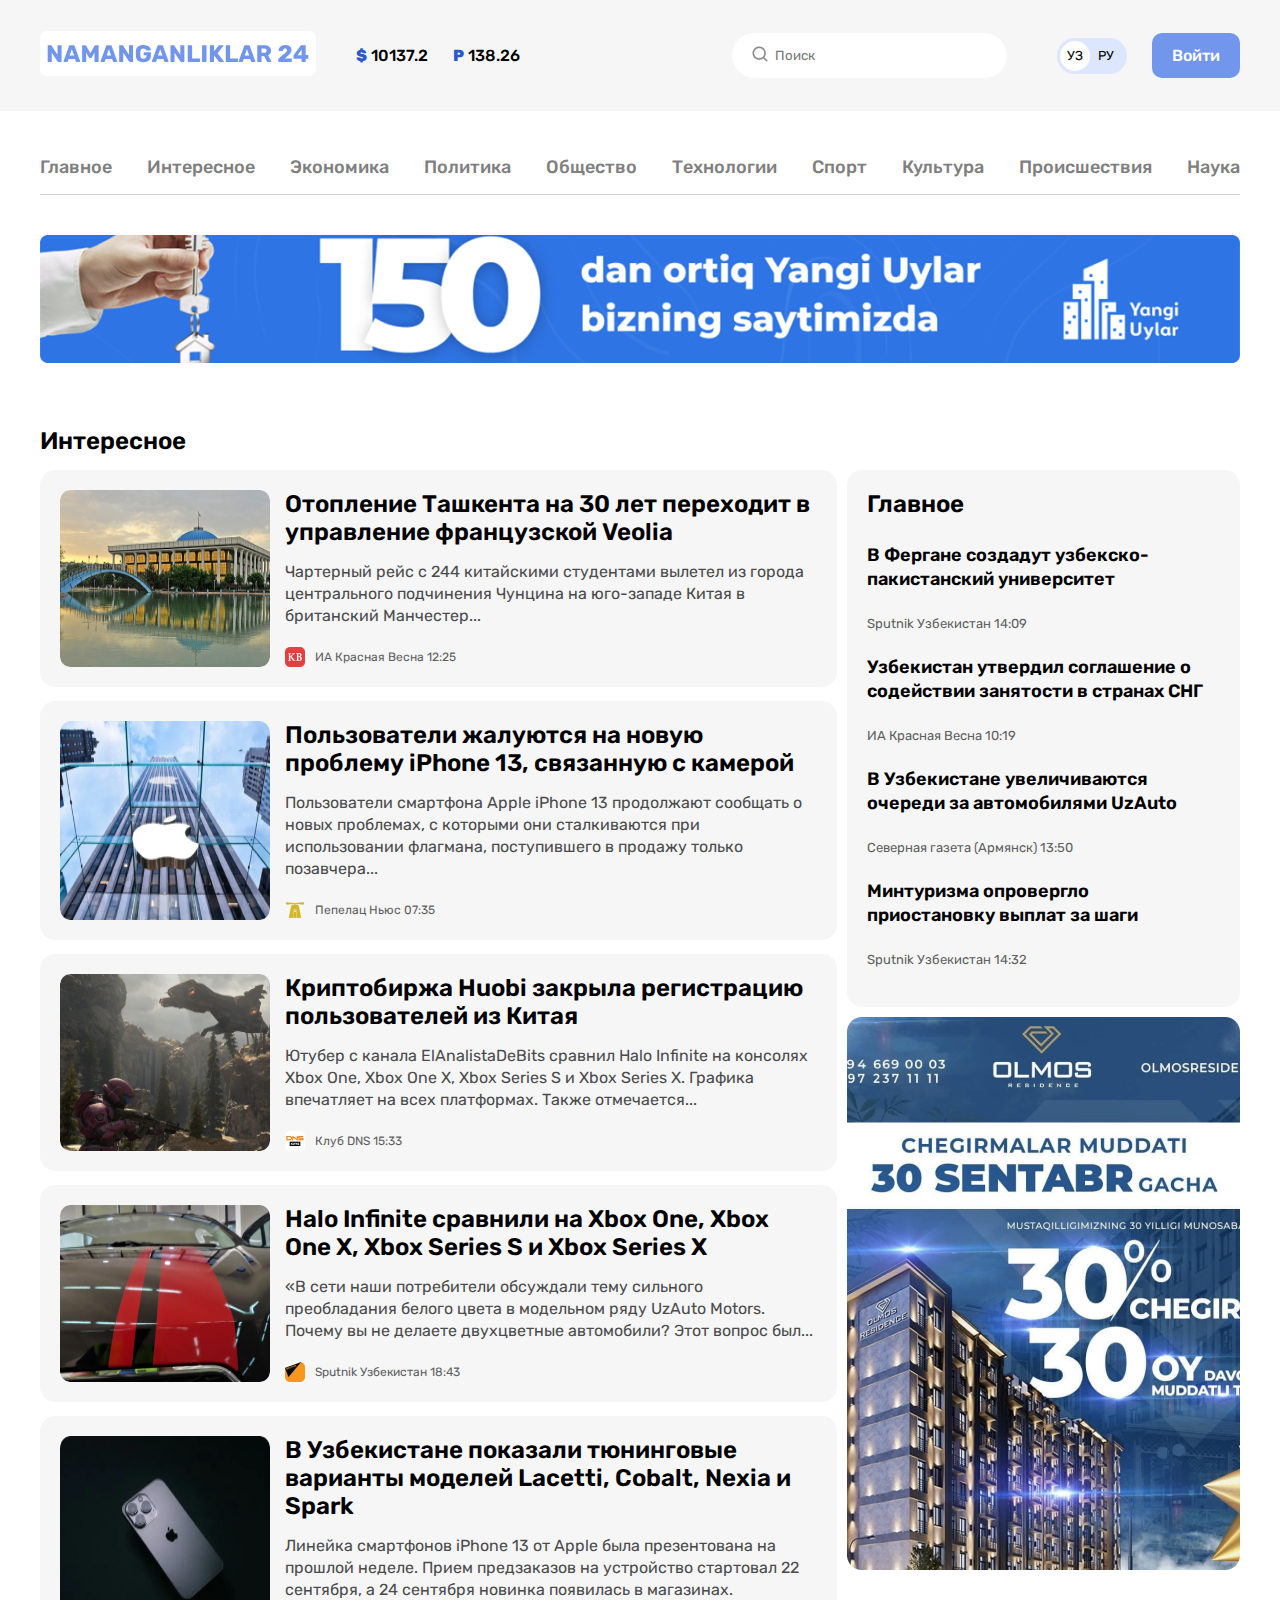
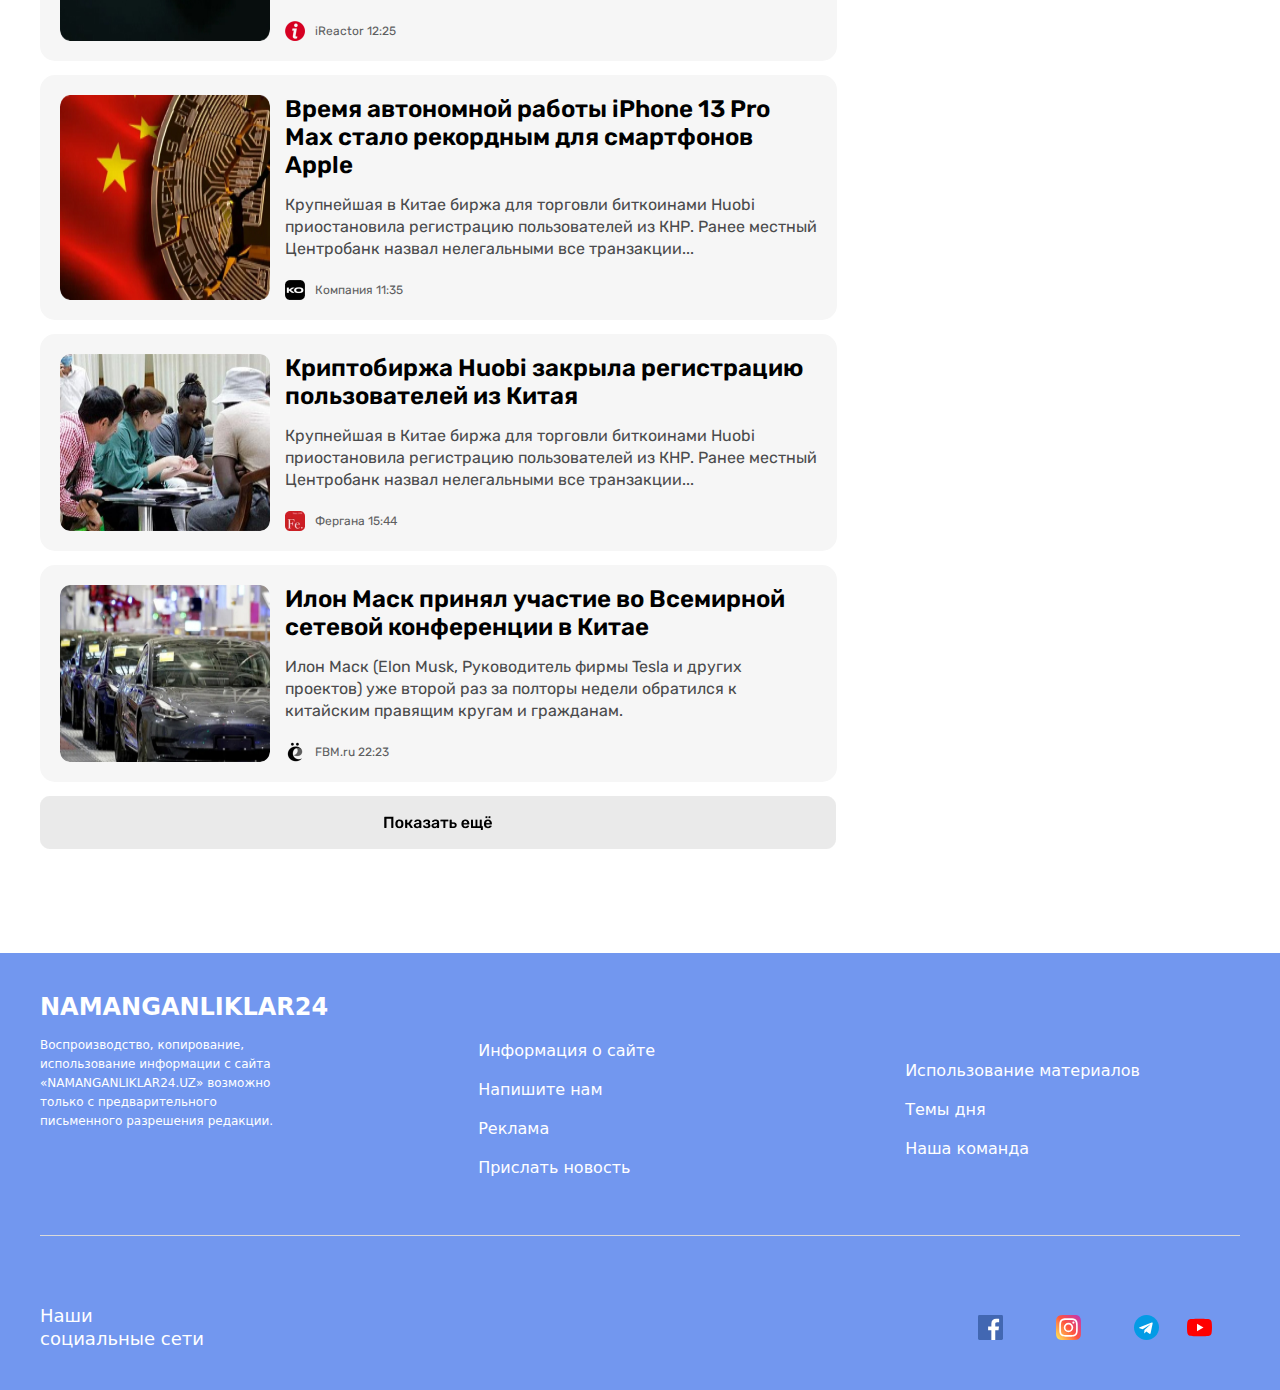
==== commit 51f4a71c: "Add contact page" ====
--- a/interest.html
+++ b/interest.html
@@ -1,456 +1,480 @@
 <!DOCTYPE html>
 <html lang="ru">
-<head>
+  <head>
     <meta charset="UTF-8" />
     <meta http-equiv="X-UA-Compatible" content="IE=edge" />
     <meta name="viewport" content="width=device-width, initial-scale=1.0" />
-    <title>interest-page</title>
+    <title>Namanganliklar</title>
     <link rel="preconnect" href="https://fonts.googleapis.com" />
     <link rel="preconnect" href="https://fonts.gstatic.com" crossorigin />
     <link
-    href="https://fonts.googleapis.com/css2?family=Rubik:wght@400;700&display=swap"
-    rel="stylesheet"
+      href="https://fonts.googleapis.com/css2?family=Rubik:wght@400;700&display=swap"
+      rel="stylesheet"
     />
     <link rel="stylesheet" href="css/main.css" />
-</head>
-
-<body>
+  </head>
+  <body>
     <!-- site header start -->
     <header class="header">
-        <div class="container">
-            <div class="site-up">
-                <div class="header-wrapper">
-                    <div class="header-left">
-                        <a class="site-logo" href="index.html">
-                            <img src="images/NAMANGANLIKLAR 24.svg" alt="Logo" />
-                        </a>
-                        <ul class="money-list">
-                            <li class="money-item">
-                                <span class="money-item-symbol">$</span> 10137.2
-                            </li>
-                            <li class="money-item">
-                                <span class="money-item-symbol">P</span> 138.26
-                            </li>
-                        </ul>
-                    </div>
-                    <div class="header-right">
-                        <div class="search-button">
-                            <img class="search-img" src="images/search.png" alt="search" />
-                            <p class="search-text">Поиск</p>
-                        </div>
-                        <div class="site-lenguage">
-                            <a class="site-lenguage__uz" href="#">УЗ</a>
-                            <a class="site-lenguage__ru" href="#">РУ</a>
-                        </div>
-                        <a class="sign-button" href="#">Войти</a>
-                    </div>
-                </div>
-            </div>
+      <div class="container">
+        <div class="site-up">
+          <div class="header-wrapper">
+            <div class="header-left">
+              <a class="site-logo" href="index.html">
+                <img src="images/NAMANGANLIKLAR 24.svg" alt="Logo" />
+              </a>
+              <ul class="money-list">
+                <li class="money-item">
+                  <span class="money-item-symbol">$</span> 10137.2
+                </li>
+                <li class="money-item">
+                  <span class="money-item-symbol">P</span> 138.26
+                </li>
+              </ul>
+            </div>
+            <div class="header-right">
+              <form
+                action="https://echo.htmlacademy.ru/"
+                method="post"
+                autocomplete="off"
+              >
+                <input
+                  class="search-button"
+                  type="search"
+                  name="user_searched"
+                  aria-label="enter-your-text"
+                  placeholder="Поиск"
+                />
+              </form>
+              <div class="site-lenguage">
+                <a class="site-lenguage__uz" href="#">УЗ</a>
+                <a class="site-lenguage__ru" href="#">РУ</a>
+              </div>
+              <a class="sign-button" href="#">Войти</a>
+            </div>
+          </div>
         </div>
+      </div>
     </header>
-    <!-- SITE HEADER-FINISH -->
     <!-- SITE-NAV-START -->
     <div class="site-down">
-        <div class="container">
-            <nav class="site-nav">
-                <ul class="site-nav-list">
-                    <li class="site-nav-item">
-                        <p class="nav-item-text">
-                            <a class="nav-item-text-link" href="index.html">Главное</a>
-                        </p>
-                    </li>
-                    <li class="site-nav-item">
-                        <p class="nav-item-text">
-                            <a class="nav-item-text-link" href="interest.html"
-                            >Интересное</a
-                            >
-                        </p>
-                    </li>
-                    <li class="site-nav-item">
-                        <p class="nav-item-text">
-                            <a class="nav-item-text-link" href="#">Экономика</a>
-                        </p>
-                    </li>
-                    <li class="site-nav-item">
-                        <p class="nav-item-text">
-                            <a class="nav-item-text-link" href="#">Политика</a>
-                        </p>
-                    </li>
-                    <li class="site-nav-item">
-                        <p class="nav-item-text">
-                            <a class="nav-item-text-link" href="#">Общество</a>
-                        </p>
-                    </li>
-                    <li class="site-nav-item">
-                        <p class="nav-item-text">
-                            <a class="nav-item-text-link" href="#">Технологии</a>
-                        </p>
-                    </li>
-                    <li class="site-nav-item">
-                        <p class="nav-item-text">
-                            <a class="nav-item-text-link" href="#">Спорт</a>
-                        </p>
-                    </li>
-                    <li class="site-nav-item">
-                        <p class="nav-item-text">
-                            <a class="nav-item-text-link" href="#">Культура</a>
-                        </p>
-                    </li>
-                    <li class="site-nav-item">
-                        <p class="nav-item-text">
-                            <a class="nav-item-text-link" href="#">Происшествия</a>
-                        </p>
-                    </li>
-                    <li class="site-nav-item">
-                        <p class="nav-item-text">
-                            <a class="nav-item-text-link" href="#">Наука</a>
-                        </p>
-                    </li>
-                </ul>
-            </nav>
-        </div>
+      <div class="container">
+        <nav class="site-nav">
+          <ul class="site-nav-list">
+            <li class="site-nav-item">
+              <p class="nav-item-text">
+                <a class="nav-item-text-link" href="index.html">Главное</a>
+              </p>
+            </li>
+            <li class="site-nav-item">
+              <p class="nav-item-text">
+                <a class="nav-item-text-link" href="interest.html"
+                  >Интересное</a
+                >
+              </p>
+            </li>
+            <li class="site-nav-item">
+              <p class="nav-item-text">
+                <a class="nav-item-text-link" href="#">Экономика</a>
+              </p>
+            </li>
+            <li class="site-nav-item">
+              <p class="nav-item-text">
+                <a class="nav-item-text-link" href="#">Политика</a>
+              </p>
+            </li>
+            <li class="site-nav-item">
+              <p class="nav-item-text">
+                <a class="nav-item-text-link" href="#">Общество</a>
+              </p>
+            </li>
+            <li class="site-nav-item">
+              <p class="nav-item-text">
+                <a class="nav-item-text-link" href="#">Технологии</a>
+              </p>
+            </li>
+            <li class="site-nav-item">
+              <p class="nav-item-text">
+                <a class="nav-item-text-link" href="#">Спорт</a>
+              </p>
+            </li>
+            <li class="site-nav-item">
+              <p class="nav-item-text">
+                <a class="nav-item-text-link" href="#">Культура</a>
+              </p>
+            </li>
+            <li class="site-nav-item">
+              <p class="nav-item-text">
+                <a class="nav-item-text-link" href="#">Происшествия</a>
+              </p>
+            </li>
+            <li class="site-nav-item">
+              <p class="nav-item-text">
+                <a class="nav-item-text-link" href="#">Наука</a>
+              </p>
+            </li>
+          </ul>
+        </nav>
+      </div>
     </div>
     <!-- site-nav-finish -->
     <!-- site aside start -->
     <aside>
-        <div class="container">
-            <a href="https://yangiuylar.uz/" target="_blank">
-                <img src="images/optimize 1.png" width="1200" alt="adv" />
-            </a>
-        </div>
+      <div class="container">
+        <a href="https://yangiuylar.uz/" target="_blank">
+          <img src="images/optimize 1.png" width="1200" alt="adv" />
+        </a>
+      </div>
     </aside>
     <!-- site-aside-finish -->
     <section class="second-section">
-        <div class="container">
-            <div class="section-wrapper">
-                <div class="section-left">
-                    <h2 class="world-title">Интересное</h2>
-                    <ul class="world-list">
-                        <li class="world-item">
-                            <img class="world-image" src="images/Toshkent.jpg" alt="img" />
-                            <div class="world-title-text">
-                                <h3 class="world-title">
-                                    Отопление Ташкента на 30 лет переходит в управление
-                                    французской Veolia
-                                </h3>
-                                <p class="world-text">
-                                    Чартерный рейс с 244 китайскими студентами вылетел из города
-                                    центрального подчинения Чунцина на юго-западе Китая в
-                                    британский Манчестер...
-                                </p>
-                                <div class="world-data">
-                                    <img class="world-data-img" src="images/KB.png" alt="img" />
-                                    <p class="world-data-text">ИА Красная Весна 12:25</p>
-                                </div>
-                            </div>
-                        </li>
-                    </ul>
-                    <ul class="world-list">
-                        <li class="world-item">
-                            <img class="world-image" src="images/apple.jpg" alt="img" />
-                            <div class="world-title-text">
-                                <h3 class="world-title">
-                                    Пользователи жалуются на новую проблему iPhone 13, связанную
-                                    с камерой
-                                </h3>
-                                <p class="world-text">
-                                    Пользователи смартфона Apple iPhone 13 продолжают сообщать о новых проблемах, с которыми они сталкиваются при использовании флагмана, поступившего в продажу только позавчера...
-                                </p>
-                                <div class="world-data">
-                                    <img
-                                    class="world-data-img"
-                                    src="images/yellow.png"
-                                    alt="img"
-                                    />
-                                    <p class="world-data-text">Пепелац Ньюс 07:35</p>
-                                </div>
-                            </div>
-                        </li>
-                    </ul>
-                    <ul class="world-list">
-                        <li class="world-item">
-                            <img class="world-image" src="images/ajdarho.jpg" alt="img" />
-                            <div class="world-title-text">
-                                <h3 class="world-title">
-                                    Криптобиржа Huobi закрыла регистрацию пользователей из Китая
-                                </h3>
-                                <p class="world-text">
-                                    Ютубер с канала ElAnalistaDeBits сравнил Halo Infinite на консолях Xbox One, Xbox One X, Xbox Series S и Xbox Series X. Графика впечатляет на всех платформах. Также отмечается...
-                                </p>
-                                <div class="world-data">
-                                    <img
-                                    class="world-data-img"
-                                    src="images/cns.png"
-                                    alt="img"
-                                    />
-                                    <p class="world-data-text">Клуб DNS 15:33</p>
-                                </div>
-                            </div>
-                        </li>
-                    </ul>
-                    <ul class="world-list">
-                        <li class="world-item">
-                            <img class="world-image" src="images/redline.jpg" alt="img" />
-                            <div class="world-title-text">
-                                <h3 class="world-title">
-                                    Halo Infinite сравнили на Xbox One, Xbox One X, Xbox Series
-                                    S и Xbox Series X
-                                </h3>
-                                <p class="world-text">
-                                    «В сети наши потребители обсуждали тему сильного преобладания белого цвета в модельном ряду UzAuto Motors. Почему вы не делаете двухцветные автомобили? Этот вопрос был...
-                                </p>
-                                <div class="world-data">
-                                    <img
-                                    class="world-data-img"
-                                    src="images/orange.png"
-                                    alt="img"
-                                    />
-                                    <p class="world-data-text">Sputnik Узбекистан 18:43</p>
-                                </div>
-                            </div>
-                        </li>
-                    </ul>
-                    <ul class="world-list">
-                        <li class="world-item">
-                            <img class="world-image" src="images/13pro.jpg" alt="img" />
-                            <div class="world-title-text">
-                                <h3 class="world-title">
-                                    В Узбекистане показали тюнинговые варианты моделей Lacetti,
-                                    Cobalt, Nexia и Spark
-                                </h3>
-                                <p class="world-text">
-                                    Линейка смартфонов iPhone 13 от Apple была презентована на прошлой неделе. Прием предзаказов на устройство стартовал 22 сентября, а 24 сентября новинка появилась в магазинах.
-                                </p>
-                                <div class="world-data">
-                                    <img class="world-data-img" src="images/i.png" alt="img" />
-                                    <p class="world-data-text">iReactor 12:25</p>
-                                </div>
-                            </div>
-                        </li>
-                    </ul>
-                    <ul class="world-list">
-                        <li class="world-item">
-                            <img
-                            class="world-image"
-                            src="images/china-gold.jpg"
-                            alt="img"
-                            />
-                            <div class="world-title-text">
-                                <h3 class="world-title">
-                                    Время автономной работы iPhone 13 Pro Max стало рекордным
-                                    для смартфонов Apple
-                                </h3>
-                                <p class="world-text">
-                                    Крупнейшая в Китае биржа для торговли биткоинами Huobi приостановила регистрацию пользователей из КНР. Ранее местный Центробанк назвал нелегальными все транзакции...
-                                </p>
-                                <div class="world-data">
-                                    <img class="world-data-img" src="images/ko.png" alt="img" />
-                                    <p class="world-data-text">Компания 11:35</p>
-                                </div>
-                            </div>
-                        </li>
-                    </ul>
-                    <ul class="world-list">
-                        <li class="world-item">
-                            <img class="world-image" src="images/bratlar.png" alt="img" />
-                            <div class="world-title-text">
-                                <h3 class="world-title">
-                                    Криптобиржа Huobi закрыла регистрацию пользователей из Китая
-                                </h3>
-                                <p class="world-text">
-                                    Крупнейшая в Китае биржа для торговли биткоинами Huobi приостановила регистрацию пользователей из КНР. Ранее местный Центробанк назвал нелегальными все транзакции...
-                                </p>
-                                <div class="world-data">
-                                    <img class="world-data-img" src="images/fe.png" alt="img" />
-                                    <p class="world-data-text">Фергана 15:44</p>
-                                </div>
-                            </div>
-                        </li>
-                    </ul>
-                    <ul class="world-list">
-                        <li class="world-item">
-                            <img class="world-image" src="images/tesla.jpg" alt="img" />
-                            <div class="world-title-text">
-                                <h3 class="world-title">
-                                    Илон Маск принял участие во Всемирной сетевой конференции в
-                                    Китае
-                                </h3>
-                                <p class="world-text">
-                                    Илон Маск (Elon Musk, Руководитель фирмы Tesla и других проектов) уже второй раз за полторы недели обратился к китайским правящим кругам и гражданам.
-                                </p>
-                                <div class="world-data">
-                                    <img class="world-data-img" src="images/S.png" alt="img" />
-                                    <p class="world-data-text">FBM.ru 22:23</p>
-                                </div>
-                            </div>
-                        </li>
-                    </ul>
-                </div>
-                <div class="section-right">
-                    <div class="basic-news">
-                        <h3 class="basic-news-title">Главное</h3>
-                        <ul class="basic-news-list">
-                            <li class="basic-news-item">
-                                <h4 class="basic-news-item-title">
-                                    В Фергане создадут узбекско-пакистанский университет
-                                </h4>
-                                <p class="basic-news-item-text">Sputnik Узбекистан 14:09</p>
-                            </li>
-                            <li class="basic-news-item">
-                                <h4 class="basic-news-item-title">
-                                    Узбекистан утвердил соглашение о содействии занятости в
-                                    странах СНГ
-                                </h4>
-                                <p class="basic-news-item-text">ИА Красная Весна 10:19</p>
-                            </li>
-                            <li class="basic-news-item">
-                                <h4 class="basic-news-item-title">
-                                    В Узбекистане увеличиваются очереди за автомобилями UzAuto
-                                </h4>
-                                <p class="basic-news-item-text">
-                                    Северная газета (Армянск) 13:50
-                                </p>
-                            </li>
-                            <li class="basic-news-item">
-                                <h4 class="basic-news-item-title">
-                                    Минтуризма опровергло приостановку выплат за шаги
-                                </h4>
-                                <p class="basic-news-item-text">Sputnik Узбекистан 14:32</p>
-                            </li>
-                        </ul>
-                    </div>
-                    <img class="olmos-second-page" src="images/image 6.png" alt="img" />
-                </div>
-            </div>
-            <img class="button-show" src="images/Button.png" alt="img" />
+      <div class="container">
+        <div class="section-wrapper">
+          <div class="section-left">
+            <h2 class="world-title">Интересное</h2>
+            <ul class="world-list">
+              <li class="world-item">
+                <img class="world-image" src="images/Toshkent.jpg" alt="img" />
+                <div class="world-title-text">
+                  <h3 class="world-title">
+                    Отопление Ташкента на 30 лет переходит в управление
+                    французской Veolia
+                  </h3>
+                  <p class="world-text">
+                    Чартерный рейс с 244 китайскими студентами вылетел из города
+                    центрального подчинения Чунцина на юго-западе Китая в
+                    британский Манчестер...
+                  </p>
+                  <div class="world-data">
+                    <img class="world-data-img" src="images/KB.png" alt="img" />
+                    <p class="world-data-text">ИА Красная Весна 12:25</p>
+                  </div>
+                </div>
+              </li>
+            </ul>
+            <ul class="world-list">
+              <li class="world-item">
+                <img class="world-image" src="images/apple.jpg" alt="img" />
+                <div class="world-title-text">
+                  <h3 class="world-title">
+                    Пользователи жалуются на новую проблему iPhone 13, связанную
+                    с камерой
+                  </h3>
+                  <p class="world-text">
+                    Пользователи смартфона Apple iPhone 13 продолжают сообщать о
+                    новых проблемах, с которыми они сталкиваются при
+                    использовании флагмана, поступившего в продажу только
+                    позавчера...
+                  </p>
+                  <div class="world-data">
+                    <img
+                      class="world-data-img"
+                      src="images/yellow.png"
+                      alt="img"
+                    />
+                    <p class="world-data-text">Пепелац Ньюс 07:35</p>
+                  </div>
+                </div>
+              </li>
+            </ul>
+            <ul class="world-list">
+              <li class="world-item">
+                <img class="world-image" src="images/ajdarho.jpg" alt="img" />
+                <div class="world-title-text">
+                  <h3 class="world-title">
+                    Криптобиржа Huobi закрыла регистрацию пользователей из Китая
+                  </h3>
+                  <p class="world-text">
+                    Ютубер с канала ElAnalistaDeBits сравнил Halo Infinite на
+                    консолях Xbox One, Xbox One X, Xbox Series S и Xbox Series
+                    X. Графика впечатляет на всех платформах. Также
+                    отмечается...
+                  </p>
+                  <div class="world-data">
+                    <img
+                      class="world-data-img"
+                      src="images/cns.png"
+                      alt="img"
+                    />
+                    <p class="world-data-text">Клуб DNS 15:33</p>
+                  </div>
+                </div>
+              </li>
+            </ul>
+            <ul class="world-list">
+              <li class="world-item">
+                <img class="world-image" src="images/redline.jpg" alt="img" />
+                <div class="world-title-text">
+                  <h3 class="world-title">
+                    Halo Infinite сравнили на Xbox One, Xbox One X, Xbox Series
+                    S и Xbox Series X
+                  </h3>
+                  <p class="world-text">
+                    «В сети наши потребители обсуждали тему сильного
+                    преобладания белого цвета в модельном ряду UzAuto Motors.
+                    Почему вы не делаете двухцветные автомобили? Этот вопрос
+                    был...
+                  </p>
+                  <div class="world-data">
+                    <img
+                      class="world-data-img"
+                      src="images/orange.png"
+                      alt="img"
+                    />
+                    <p class="world-data-text">Sputnik Узбекистан 18:43</p>
+                  </div>
+                </div>
+              </li>
+            </ul>
+            <ul class="world-list">
+              <li class="world-item">
+                <img class="world-image" src="images/13pro.jpg" alt="img" />
+                <div class="world-title-text">
+                  <h3 class="world-title">
+                    В Узбекистане показали тюнинговые варианты моделей Lacetti,
+                    Cobalt, Nexia и Spark
+                  </h3>
+                  <p class="world-text">
+                    Линейка смартфонов iPhone 13 от Apple была презентована на
+                    прошлой неделе. Прием предзаказов на устройство стартовал 22
+                    сентября, а 24 сентября новинка появилась в магазинах.
+                  </p>
+                  <div class="world-data">
+                    <img class="world-data-img" src="images/i.png" alt="img" />
+                    <p class="world-data-text">iReactor 12:25</p>
+                  </div>
+                </div>
+              </li>
+            </ul>
+            <ul class="world-list">
+              <li class="world-item">
+                <img
+                  class="world-image"
+                  src="images/china-gold.jpg"
+                  alt="img"
+                />
+                <div class="world-title-text">
+                  <h3 class="world-title">
+                    Время автономной работы iPhone 13 Pro Max стало рекордным
+                    для смартфонов Apple
+                  </h3>
+                  <p class="world-text">
+                    Крупнейшая в Китае биржа для торговли биткоинами Huobi
+                    приостановила регистрацию пользователей из КНР. Ранее
+                    местный Центробанк назвал нелегальными все транзакции...
+                  </p>
+                  <div class="world-data">
+                    <img class="world-data-img" src="images/ko.png" alt="img" />
+                    <p class="world-data-text">Компания 11:35</p>
+                  </div>
+                </div>
+              </li>
+            </ul>
+            <ul class="world-list">
+              <li class="world-item">
+                <img class="world-image" src="images/bratlar.png" alt="img" />
+                <div class="world-title-text">
+                  <h3 class="world-title">
+                    Криптобиржа Huobi закрыла регистрацию пользователей из Китая
+                  </h3>
+                  <p class="world-text">
+                    Крупнейшая в Китае биржа для торговли биткоинами Huobi
+                    приостановила регистрацию пользователей из КНР. Ранее
+                    местный Центробанк назвал нелегальными все транзакции...
+                  </p>
+                  <div class="world-data">
+                    <img class="world-data-img" src="images/fe.png" alt="img" />
+                    <p class="world-data-text">Фергана 15:44</p>
+                  </div>
+                </div>
+              </li>
+            </ul>
+            <ul class="world-list">
+              <li class="world-item">
+                <img class="world-image" src="images/tesla.jpg" alt="img" />
+                <div class="world-title-text">
+                  <h3 class="world-title">
+                    Илон Маск принял участие во Всемирной сетевой конференции в
+                    Китае
+                  </h3>
+                  <p class="world-text">
+                    Илон Маск (Elon Musk, Руководитель фирмы Tesla и других
+                    проектов) уже второй раз за полторы недели обратился к
+                    китайским правящим кругам и гражданам.
+                  </p>
+                  <div class="world-data">
+                    <img class="world-data-img" src="images/S.png" alt="img" />
+                    <p class="world-data-text">FBM.ru 22:23</p>
+                  </div>
+                </div>
+              </li>
+            </ul>
+          </div>
+          <div class="section-right">
+            <div class="basic-news">
+              <h3 class="basic-news-title">Главное</h3>
+              <ul class="basic-news-list">
+                <li class="basic-news-item">
+                  <h4 class="basic-news-item-title">
+                    В Фергане создадут узбекско-пакистанский университет
+                  </h4>
+                  <p class="basic-news-item-text">Sputnik Узбекистан 14:09</p>
+                </li>
+                <li class="basic-news-item">
+                  <h4 class="basic-news-item-title">
+                    Узбекистан утвердил соглашение о содействии занятости в
+                    странах СНГ
+                  </h4>
+                  <p class="basic-news-item-text">ИА Красная Весна 10:19</p>
+                </li>
+                <li class="basic-news-item">
+                  <h4 class="basic-news-item-title">
+                    В Узбекистане увеличиваются очереди за автомобилями UzAuto
+                  </h4>
+                  <p class="basic-news-item-text">
+                    Северная газета (Армянск) 13:50
+                  </p>
+                </li>
+                <li class="basic-news-item">
+                  <h4 class="basic-news-item-title">
+                    Минтуризма опровергло приостановку выплат за шаги
+                  </h4>
+                  <p class="basic-news-item-text">Sputnik Узбекистан 14:32</p>
+                </li>
+              </ul>
+            </div>
+            <img class="olmos-second-page" src="images/image 6.png" alt="img" />
+          </div>
         </div>
+        <img class="button-show" src="images/Button.png" alt="img" />
+      </div>
     </section>
     <footer class="site-footer">
-        <!-- footer part start -->
-        <div class="footer-part">
-            <div class="container">
-                <div class="footer-top">
-                    <div class="footer-top-logobox">
-                        <a class="footer-top-boxlogo-link" href="./index.html">
-                            <p class="namanganliklar">NAMANGANLIKLAR24</p>
-                        </a>
-                        
-                        <p class="footer-top-boxlogo-text">
-                            Воспроизводство, копирование, <br />
-                            использование информации с сайта <br />
-                            «NAMANGANLIKLAR24.UZ» возможно <br />
-                            только с предварительного <br />
-                            письменного разрешения редакции.
-                        </p>
-                    </div>
-                    <div class="footer-top-infobox">
-                        <ul class="footer-top-infobox-list">
-                            <li class="footer-top-infobox-item">
-                                <a class="footer-top-infobox-link" href="#"
-                                >Информация о сайте</a
-                                >
-                            </li>
-                            <li class="footer-top-infobox-item">
-                                <a class="footer-top-infobox-link" href="#">Напишите нам</a>
-                            </li>
-                            <li class="footer-top-infobox-item">
-                                <a class="footer-top-infobox-link" href="#">Реклама</a>
-                            </li>
-                            <li class="footer-top-infobox-item">
-                                <a class="footer-top-infobox-link" href="#"
-                                >Прислать новость</a
-                                >
-                            </li>
-                        </ul>
-                    </div>
-                    <div class="footer-top-infobox">
-                        <ul class="footer-top-infobox-list">
-                            <li class="footer-top-infobox-item">
-                                <a class="footer-top-infobox-link" href="#"
-                                >Использование материалов</a
-                                >
-                            </li>
-                            <li class="footer-top-infobox-item">
-                                <a class="footer-top-infobox-link" href="#">Темы дня</a>
-                            </li>
-                            <li class="footer-top-infobox-item">
-                                <a class="footer-top-infobox-link" href="#">Наша команда</a>
-                            </li>
-                        </ul>
-                    </div>
-                </div>
-                
-                <div class="footer-bottom">
-                    <h2 class="footer-bottom-text">
-                        Наши <br />
-                        социальные сети
-                    </h2>
-                    
-                    <ul class="footer-bottom-list">
-                        <li class="footer-bottom-item">
-                            <a
-                            class="footer-bottom-link"
-                            href="https://facebook.com"
-                            target="blank"
-                            >
-                            <img
-                            class="footer-bottom-link-logo"
-                            src="./images/free-icon-facebook.svg"
-                            width="25"
-                            height="25"
-                            alt="logo facebook"
-                            />
-                        </a>
-                    </li>
-                    <li class="footer-bottom-item">
-                        <a
-                        class="footer-bottom-link"
-                        href="https://instagram.com"
-                        target="blank"
-                        >
-                        <img
-                        class="footer-bottom-link-logo"
-                        src="./images/free-icon-instagram.svg"
-                        width="25"
-                        height="25"
-                        alt="logo instagram"
-                        />
-                    </a>
-                </li>
-                <li class="footer-bottom-item">
-                    <a
-                    class="footer-bottom-link"
-                    href="https://telegram.com"
-                    target="blank"
-                    >
-                    <img
+      <!-- footer part start -->
+      <div class="footer-part">
+        <div class="container">
+          <div class="footer-top">
+            <div class="footer-top-logobox">
+              <a class="footer-top-boxlogo-link" href="./index.html">
+                <p class="namanganliklar">NAMANGANLIKLAR24</p>
+              </a>
+
+              <p class="footer-top-boxlogo-text">
+                Воспроизводство, копирование, <br />
+                использование информации с сайта <br />
+                «NAMANGANLIKLAR24.UZ» возможно <br />
+                только с предварительного <br />
+                письменного разрешения редакции.
+              </p>
+            </div>
+            <div class="footer-top-infobox">
+              <ul class="footer-top-infobox-list">
+                <li class="footer-top-infobox-item">
+                  <a class="footer-top-infobox-link" href="#"
+                    >Информация о сайте</a
+                  >
+                </li>
+                <li class="footer-top-infobox-item">
+                  <a class="footer-top-infobox-link" href="/contact.html">Напишите нам</a>
+                </li>
+                <li class="footer-top-infobox-item">
+                  <a class="footer-top-infobox-link" href="#">Реклама</a>
+                </li>
+                <li class="footer-top-infobox-item">
+                  <a class="footer-top-infobox-link" href="#"
+                    >Прислать новость</a
+                  >
+                </li>
+              </ul>
+            </div>
+            <div class="footer-top-infobox">
+              <ul class="footer-top-infobox-list">
+                <li class="footer-top-infobox-item">
+                  <a class="footer-top-infobox-link" href="#"
+                    >Использование материалов</a
+                  >
+                </li>
+                <li class="footer-top-infobox-item">
+                  <a class="footer-top-infobox-link" href="#">Темы дня</a>
+                </li>
+                <li class="footer-top-infobox-item">
+                  <a class="footer-top-infobox-link" href="#">Наша команда</a>
+                </li>
+              </ul>
+            </div>
+          </div>
+
+          <div class="footer-bottom">
+            <h2 class="footer-bottom-text">
+              Наши <br />
+              социальные сети
+            </h2>
+
+            <ul class="footer-bottom-list">
+              <li class="footer-bottom-item">
+                <a
+                  class="footer-bottom-link"
+                  href="https://facebook.com"
+                  target="blank"
+                >
+                  <img
+                    class="footer-bottom-link-logo"
+                    src="./images/free-icon-facebook.svg"
+                    width="25"
+                    height="25"
+                    alt="logo facebook"
+                  />
+                </a>
+              </li>
+              <li class="footer-bottom-item">
+                <a
+                  class="footer-bottom-link"
+                  href="https://instagram.com"
+                  target="blank"
+                >
+                  <img
+                    class="footer-bottom-link-logo"
+                    src="./images/free-icon-instagram.svg"
+                    width="25"
+                    height="25"
+                    alt="logo instagram"
+                  />
+                </a>
+              </li>
+              <li class="footer-bottom-item">
+                <a
+                  class="footer-bottom-link"
+                  href="https://telegram.com"
+                  target="blank"
+                >
+                  <img
                     class="footer-bottom-link-logo"
                     src="./images/free-icon-telegram.svg"
                     width="25"
                     height="25"
                     alt="logo telegram"
-                    />
+                  />
                 </a>
-            </li>
-            <li class="footer-bottom">
+              </li>
+              <li class="footer-bottom">
                 <a
-                class="footer-bottom-link"
-                href="https://youtube.com"
-                target="blank"
+                  class="footer-bottom-link"
+                  href="https://youtube.com"
+                  target="blank"
                 >
-                <img
-                class="footer-bottom-link-logo"
-                src="./images/free-icon-youtube.svg"
-                width="25"
-                height="25"
-                alt="logo youtube"
-                />
-            </a>
-        </li>
-    </ul>
-</div>
-</div>
-</div>
-</footer>
-</body>
+                  <img
+                    class="footer-bottom-link-logo"
+                    src="./images/free-icon-youtube.svg"
+                    width="25"
+                    height="25"
+                    alt="logo youtube"
+                  />
+                </a>
+              </li>
+            </ul>
+          </div>
+        </div>
+      </div>
+    </footer>
+  </body>
 </html>
--- a/css/main.css
+++ b/css/main.css
@@ -4,7 +4,8 @@
 
 body {
   margin: 0;
-  font-family:system-ui, -apple-system, BlinkMacSystemFont, 'Segoe UI', Roboto, Oxygen, Ubuntu, Cantarell, 'Open Sans', 'Helvetica Neue', sans-serif;
+  font-family: system-ui, -apple-system, BlinkMacSystemFont, "Segoe UI", Roboto,
+    Oxygen, Ubuntu, Cantarell, "Open Sans", "Helvetica Neue", sans-serif;
 }
 
 .container {
@@ -59,15 +60,19 @@
   align-items: center;
 }
 .search-button {
-  display: flex;
-  justify-content: start;
-  align-items: center;
+  font-family: "Rubik";
   margin-right: 25px;
+  padding-top: 15px;
+  padding-bottom: 15px;
+  padding-left: 43px;
   width: 275px;
   height: 45px;
+  border: none;
   background: #ffffff;
   border-radius: 60px;
-  align-items: center;
+  background-image: url("../images/search.png");
+  background-repeat: no-repeat;
+  background-position: 18px 11px;
 }
 .search-img {
   margin-left: 15px;
@@ -387,10 +392,9 @@
 .olmos {
   width: 393px;
 }
-.olmos-second-page{
+.olmos-second-page {
   width: 393px;
   height: 553px;
-
 }
 .button-show {
   margin-bottom: 100px;
@@ -490,3 +494,159 @@
 .footer-bottom-item {
   margin-left: 25px;
 }
+.contact-title {
+  margin-top: 60px;
+  font-family: "Rubik";
+  font-style: normal;
+  font-weight: 700;
+  font-size: 24px;
+  line-height: 28px;
+
+  color: #000000;
+}
+
+.contact-name {
+  font-family: "Rubik";
+  margin-right: 7px;
+  margin-bottom: 10px;
+  padding-top: 20px;
+  padding-bottom: 20px;
+  padding-left: 20px;
+  width: 343px;
+  height: 55px;
+  left: 120px;
+  top: 284px;
+
+  background: #ffffff;
+  border: 1px solid rgba(0, 0, 0, 0.2);
+  border-radius: 10px;
+}
+.contact-number {
+  font-family: "Rubik";
+  padding-top: 20px;
+  padding-bottom: 20px;
+  padding-left: 20px;
+  width: 343px;
+  height: 55px;
+  left: 120px;
+  top: 284px;
+
+  background: #ffffff;
+  border: 1px solid rgba(0, 0, 0, 0.2);
+  border-radius: 10px;
+}
+.contact-email {
+  font-family: "Rubik";
+  margin-right: 7px;
+  margin-bottom: 10px;
+  padding-top: 20px;
+  padding-bottom: 20px;
+  padding-left: 20px;
+  width: 696px;
+  height: 55px;
+  left: 120px;
+  top: 349px;
+
+  background: #ffffff;
+  border: 1px solid rgba(0, 0, 0, 0.2);
+  border-radius: 10px;
+}
+.contact-text {
+  font-family: "Rubik";
+  margin-bottom: 20px;
+  padding-top: 20px;
+  padding-bottom: 20px;
+  padding-left: 20px;
+  width: 696px;
+  height: 180px;
+  background: #ffffff;
+  border: 1px solid rgba(0, 0, 0, 0.2);
+  border-radius: 10px;
+  resize: none;
+}
+
+.submit {
+  display: block;
+  margin-left: 553px;
+  margin-bottom: 100px;
+  width: 145px;
+  height: 53px;
+  left: 671px;
+  top: 614px;
+  font-family: "Rubik";
+  font-style: normal;
+  font-weight: 500;
+  font-size: 16px;
+  line-height: 19px;
+  border: none;
+
+  color: #ffffff;
+  background: #7297ef;
+  border-radius: 10px;
+}
+.main-wrapper {
+  display: flex;
+  justify-content: space-between;
+  align-items: flex-start;
+}
+
+.info-list {
+  margin-top: 0;
+  margin-bottom: 00px;
+  padding-top: 40px;
+  padding-bottom: 40px;
+  padding-left: 25px;
+  width: 494px;
+  height: 310px;
+  background: #f6f6f6;
+  border-radius: 10px;
+  list-style: none;
+}
+.info-item {
+  margin-bottom: 25px;
+}
+.info-item-title {
+  margin: 0;
+  margin-bottom: 7px;
+  font-family: "Rubik";
+  font-style: normal;
+  font-weight: 600;
+  font-size: 20px;
+  line-height: 24px;
+  color: #000000;
+}
+.mail {
+  font-family: "Rubik";
+  font-style: normal;
+  font-weight: 400;
+  font-size: 16px;
+  line-height: 19px;
+  /* identical to box height */
+  text-decoration: none;
+  color: #000000;
+}
+.tel {
+  font-family: "Rubik";
+  font-style: normal;
+  font-weight: 400;
+  font-size: 16px;
+  line-height: 19px;
+  /* identical to box height */
+  text-decoration: none;
+  color: #000000;
+}
+.adress {
+  font-family: "Rubik";
+  font-style: normal;
+  font-weight: 400;
+  font-size: 16px;
+  line-height: 19px;
+  /* identical to box height */
+  text-decoration: none;
+  color: #000000;
+}
+.chiziq{
+  width: 444px;
+  margin-right: 26px;
+  border-bottom: #000000;
+}